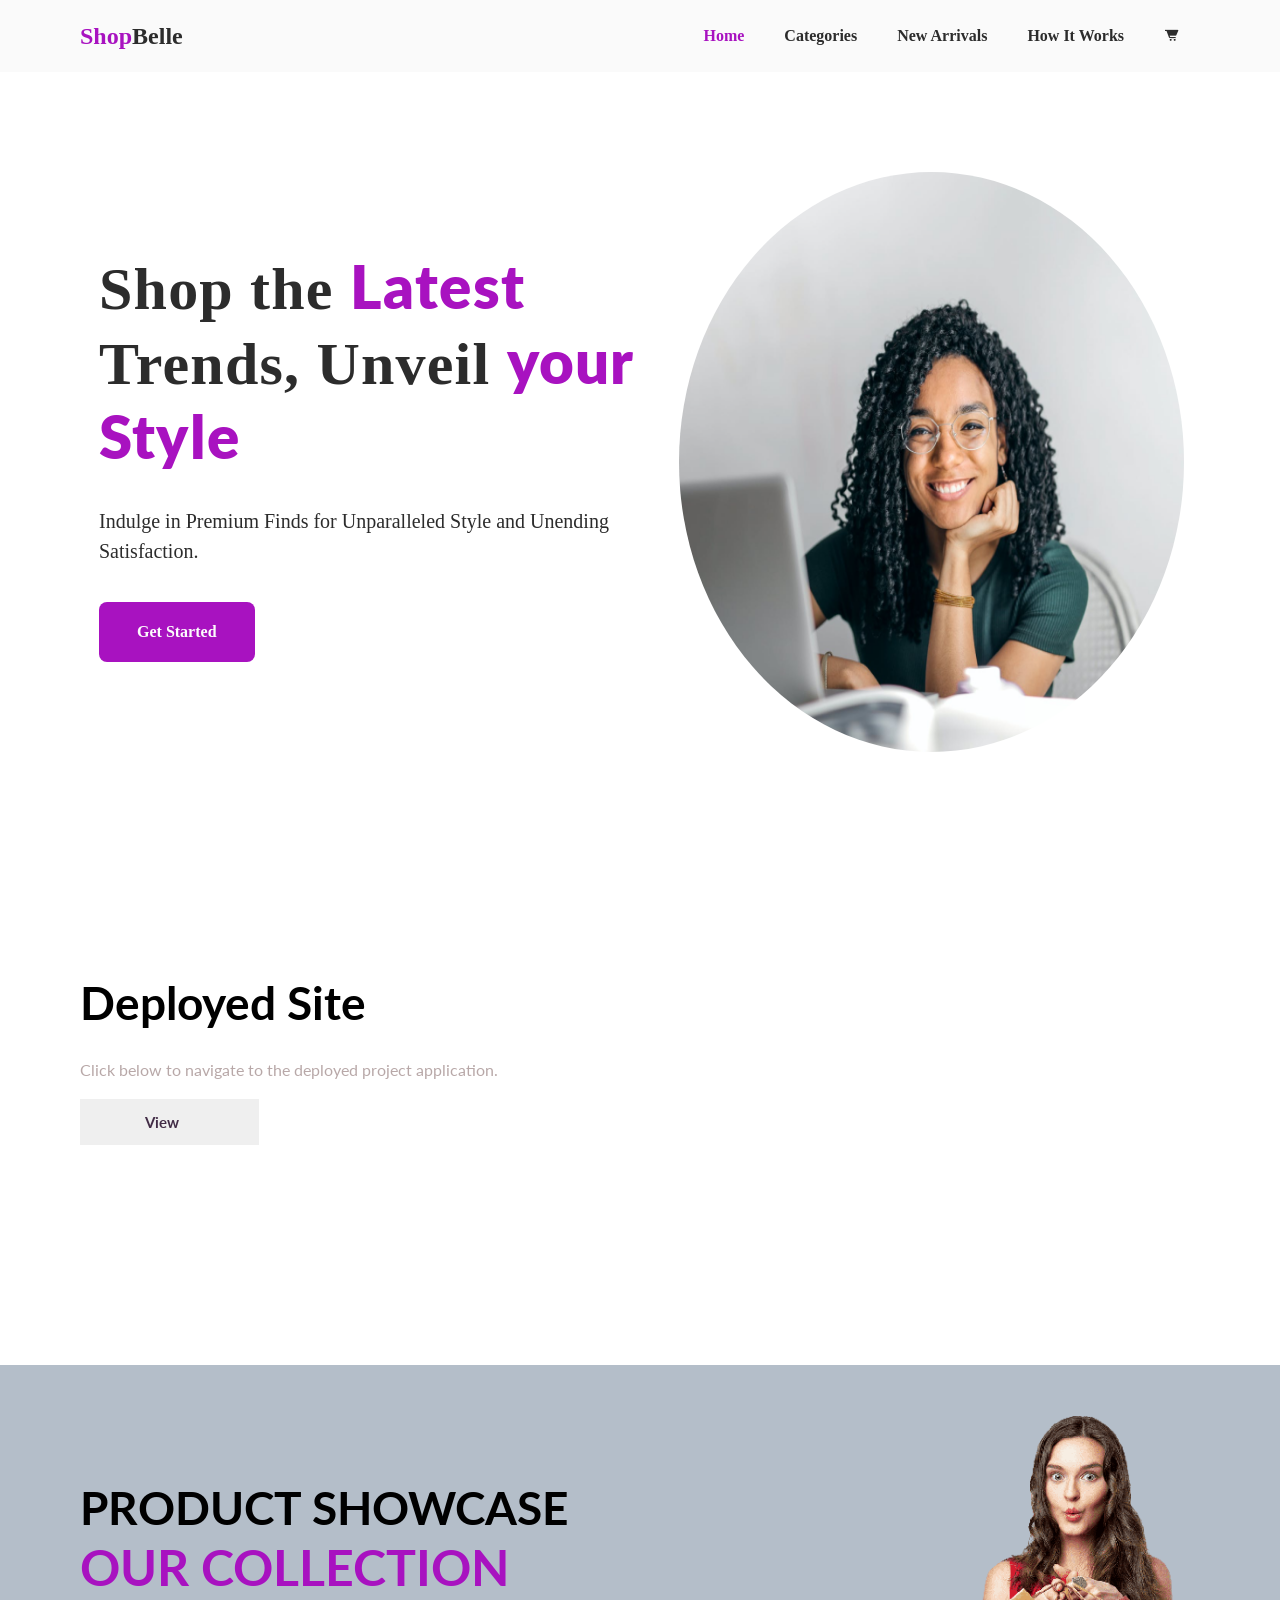
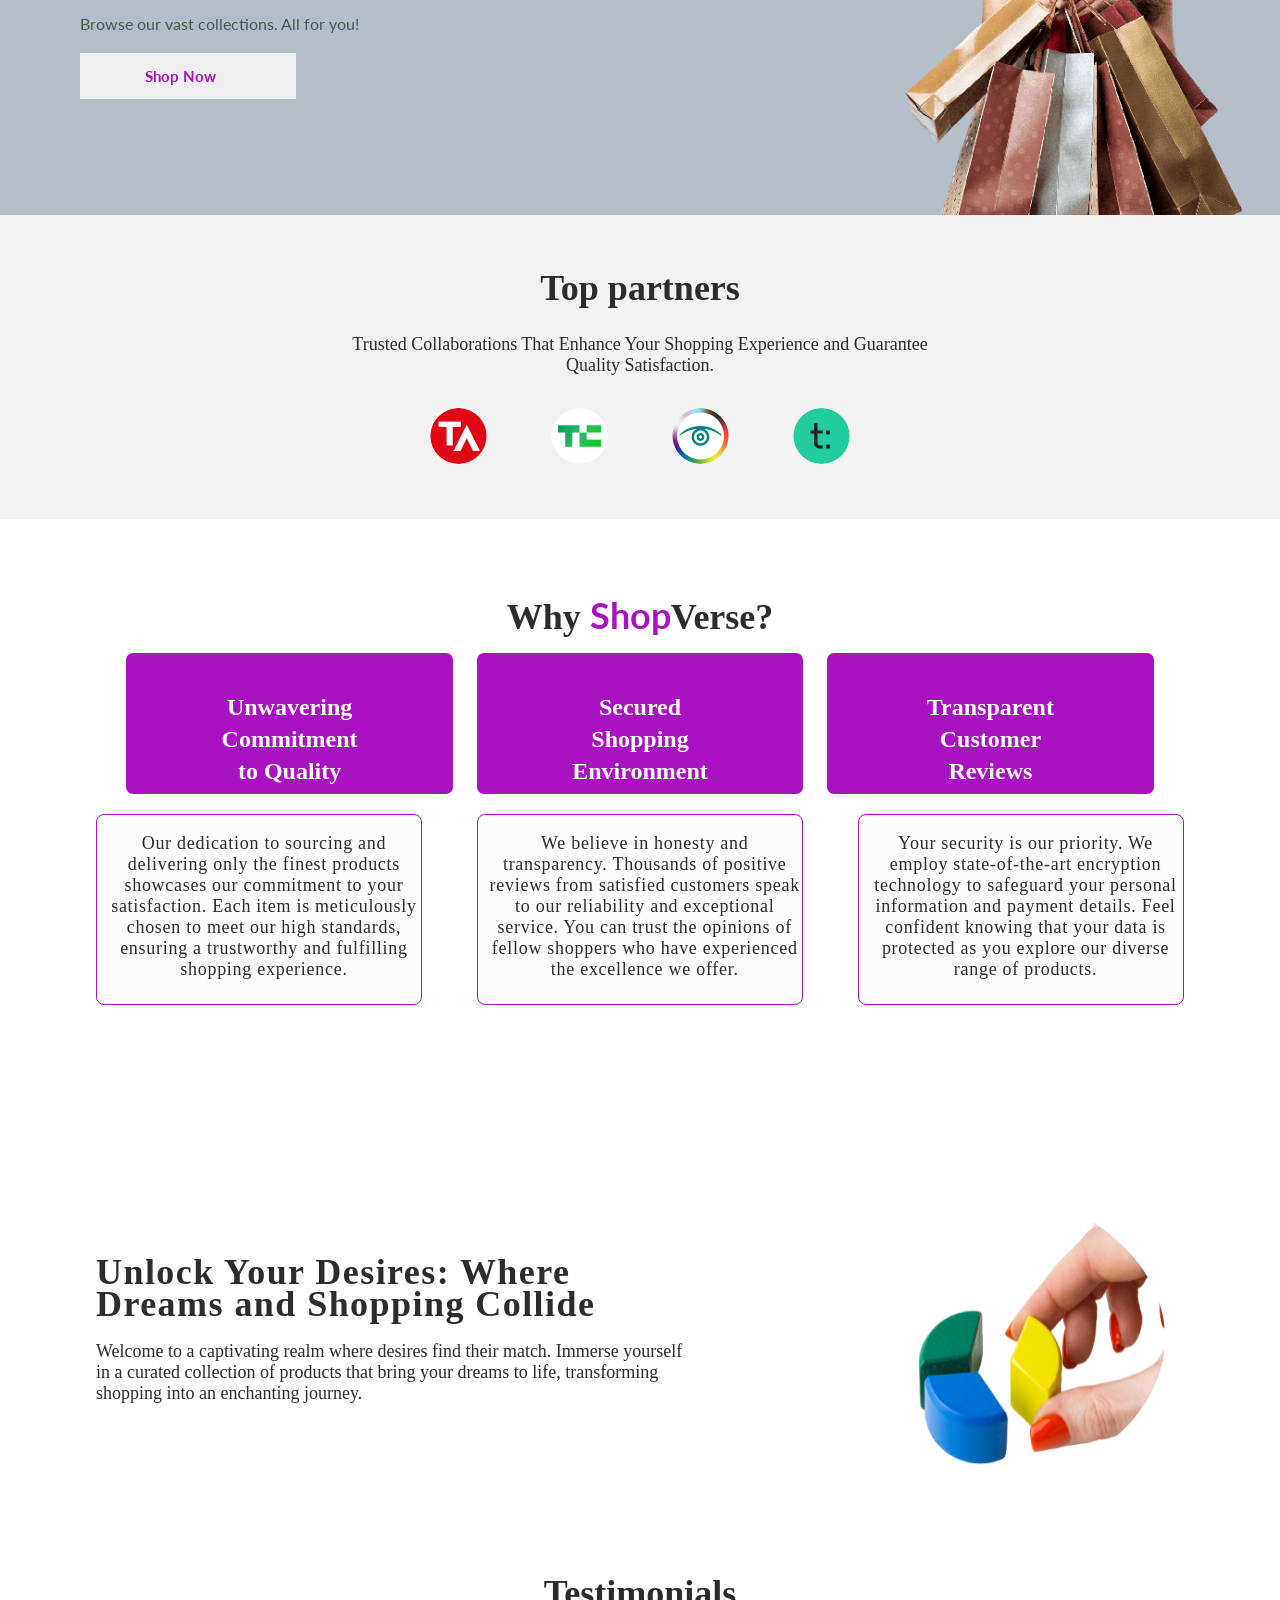
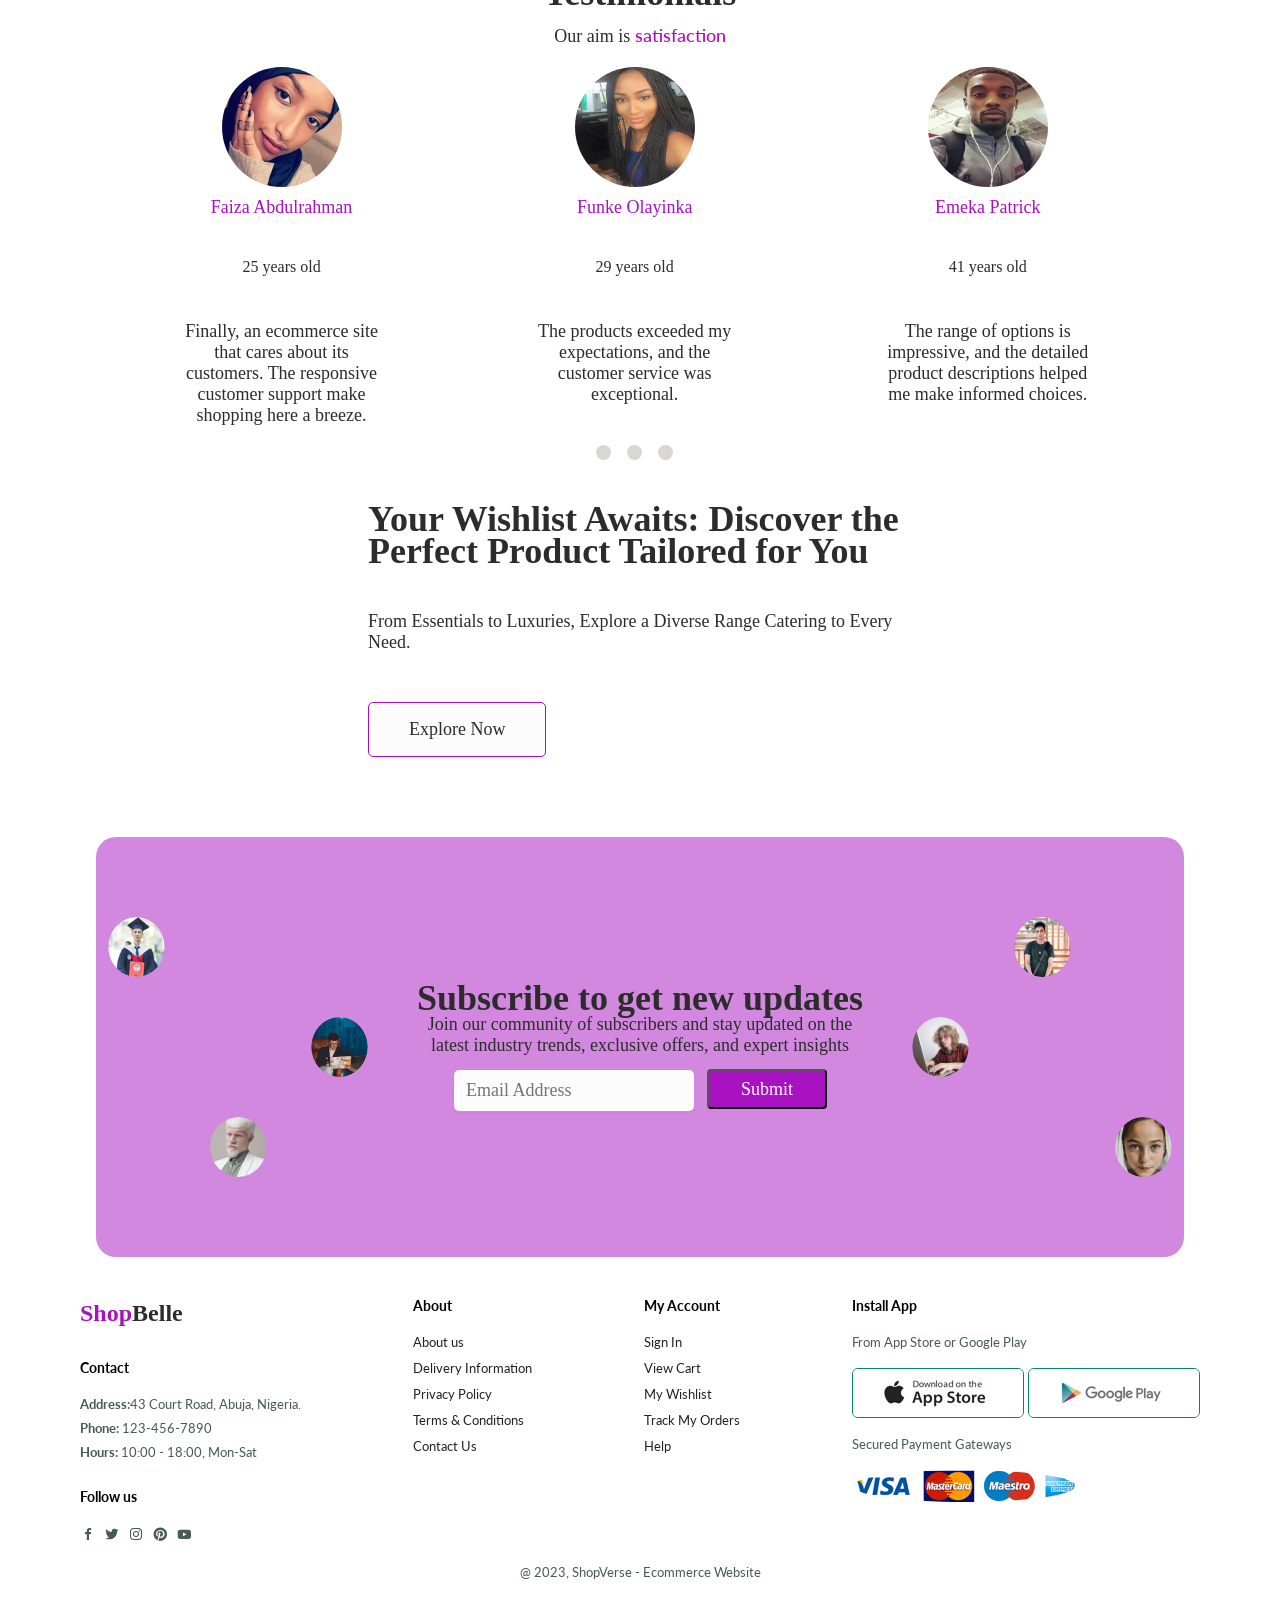
==== index.html @ 259d5926 "edited index page" ====
<!DOCTYPE html>
<html lang="en">
  <head>
    <meta charset="UTF-8" />
    <meta name="viewport" content="width=device-width, initial-scale=1.0" />
    <title>Landing Page</title>
    <link rel="stylesheet" href="index.css" />
    <link href='https://unpkg.com/boxicons@2.1.4/css/boxicons.min.css' rel='stylesheet'>
    <link rel="preconnect" href="https://fonts.googleapis.com">
    <link rel="preconnect" href="https://fonts.gstatic.com" crossorigin>
    <link
      href="https://fonts.googleapis.com/css2?family=Bentham&family=Lato:ital,wght@0,300;0,400;0,700;1,300;1,400&family=Poppins:ital,wght@0,100;0,200;0,300;0,400;0,500;0,600;0,700;1,100;1,200;1,300;1,400;1,500;1,600&display=swap"
      rel="stylesheet">
  </head>
  <body>
    <section id="header">
      <div 
      class="logo">Shop<span>Belle</span>
    </div>
      <div>
          <ul id="navbar">
              <li><a class="active" href="landing-page.html"> Home</a></li>
              <li><a href="categories.html"> Categories</a></li>
              <li><a href="newarrivals.html"> New Arrivals</a></li>
              <li><a href="howitworks.html"> How It Works</a></li>
              <li><a href="cart.html"><i class='bx bxs-cart-alt'></i></a></li>
          </ul>
      </div>
  </section>
  
      <!-- first section -->
      <section class="one">
        <div class="one-holder">
          <div class="sectone-intro">
            <h1 class="intro-hd">
              Shop the <span>Latest</span> Trends, Unveil
              <span>your Style</span>
            </h1>
            <p class="intro-para">
              Indulge in Premium Finds for Unparalleled Style and
              Unending Satisfaction.
            </p>

            <a href="sign-up.html" class="start"> Get Started </a>
          </div>
          <div class="sectone-img">
            <img src="image/image 30.png" alt="" />
          </div>
        </div>
      </section>

      <!-- another section-->

      <section id="deployment">
          <h2>Deployed Site</h2>
        <p> Click below to navigate to the deployed project application.</p>
        <a href=""> 
          <button>View</button>
        </a> 
        </style>
    </section>

      <section id="productshowcase">
        <h2>PRODUCT SHOWCASE</h2>    
        <h1>OUR COLLECTION</h1>
        <p> Browse our vast collections. All for you!</p>
        <a href="categories.html"> 
          <button>Shop Now</button>
        </a> 
    </section>

      <!-- second section -->
      <section class="two">
        <div class="two-holder">
          <h2 class="two-hd">Top partners</h2>
          <p class="two-para">
            Trusted Collaborations That Enhance Your Shopping Experience 
            and Guarantee Quality Satisfaction.
            
          </p>

          <div class="logo-holders">
            <div class="logo-hold">
              <img src="image/Tech Advisor - jpeg 0.png" alt="" />
            </div>

            <div class="logo-hold">
              <img src="image/TechCrunch - png 0.png" alt="" />
            </div>

            <div class="logo-hold">
              <img src="image/TechTarget - jpeg 0.png" alt="" />
            </div>

            <div class="logo-hold">
              <img src="image/Teachable - png 0.png" alt="" />
            </div>
          </div>
        </div>
      </section>

    
       
      <!-- third section -->
      <section class="three">
        <div class="three-holder">
          <h2 class="three-hd">Why <span>Shop</span>Verse?</h2>

          <div class="three-first-row">
            <div>
              <h3 class="assure">Unwavering Commitment to Quality</h3>
            </div>

            <div>
              <h3 class="assure">Secured Shopping Environment</h3>
            </div>

            <div>
              <h3 class="assure">Transparent Customer Reviews</h3>
            </div>
          </div>

          <div class="three-second-row">
            <div>
              <p class="assure-info">
                Our dedication to sourcing and delivering only the finest products 
                showcases our commitment to your satisfaction. Each item is 
                meticulously chosen to meet our high standards, ensuring a trustworthy 
                and fulfilling shopping experience.
                
                
                
              </p>
            </div>

            <div>
              <p class="assure-info">
                We believe in honesty and transparency. Thousands of positive reviews 
                from satisfied customers speak to our reliability and exceptional service. 
                You can trust the opinions of fellow shoppers who have experienced the excellence we offer.
              </p>
            </div>

            <div>
              <p class="assure-info">
                Your security is our priority. We employ state-of-the-art encryption technology to safeguard 
                your personal information and payment details. Feel confident knowing that your data is protected 
                as you explore our diverse range of products.
              </p>
            </div>
          </div>
        </div>
      </section>

    </br></br>

      <br>
      <!-- <section id="aboutproject">
        <h2>About This Project</h2></br>
        <h4>Description</h4></br>
        <p>
          As passionate web developers and students at Holberton School, our journey into the world of web development has been a thrilling 
          adventure filled with countless learning experiences. The inspiration for this project, which we proudly present as a Portfolio Project 
          for Holberton School, originates from a personal fascination with the power of e-commerce and its potential to transform the way businesses 
          connect with their customers. 
          Delving into the world of HTML, CSS, and JavaScript, we realized the immense potential of these technologies to create immersive online 
          experiences. 
          The inspiration for this project truly crystallized when we noticed a gap in the market for a specific niche that we were passionate about. 
          We saw an opportunity to combine our love for web development with our interest in this niche, and that's when the idea for this project was born. 
          </br></br>Throughout the project's development, we poured our hearts and souls into every line of code, every design element, and every user interaction. 
          We constantly drew inspiration from the world of web development and e-commerce, exploring the latest design trends, studying successful online businesses, 
          and learning about the nuances of user experience.
          </br>This project is a testament to our growth as web developers and the transformative journey we've undergone at Holberton School. 
          It's a representation of our passion for creating meaningful online experiences and determination to contribute to the ever-evolving world of e-commerce.
          We invite you to explore this Portfolio Project, which is not just a culmination of our technical skills but also a reflection of our personal journey in web development.
        </p>
       
    </br>
    <h4> Team Members Links</h4>
      <section id="teams" class='parent'>
        <div class='child'>
          <h5>Omidiji Oluwaseyi Simon</h5>
          </br></br> <strong>LinkedIn</strong>: <a href="https://linkedin.com/in/" target="_blank"> omidiji-oluwaseyi's LinkedIn </a>
          </br></br> <strong>Github</strong>: <a href="https://github.com/Distinctsy/" target="_blank"> Distinctsy's Github </a>
          </br></br> <strong>Twitter</strong>: <a href="https://twitter.com/" target="_blank"> Distinctsy's Twitter </a>
        </div>

        <div class='child'>
          <h5>Babatunde Saheed Oluwunmi Babatunde</h5>
          </br></br> <strong>LinkedIn</strong>: <a href="https://linkedin.com/in/saheed-babatunde" target="_blank"> Babatunde's LinkedIn </a>
          </br></br> <strong>Github</strong>: <a href="https://github.com/Olababs98" target="_blank"> Babatunde's Github </a>
          </br></br> <strong>Twitter</strong>: <a href="https://twitter.com/Saheed63774779" target="_blank"> Babatunde's Twitter </a>
        </div>

        <div class='child'>
          <h5>Maryam Garba</h5>
          </br> <strong>LinkedIn</strong>: <a href="https://linkedin.com/in/masha-a-m/" target="_blank"> Maryam's LinkedIn </a>
          </br></br> <strong>Github</strong>: <a href="https://github.com/masha-a-m/" target="_blank"> Maryam's Github</a> 
          </br></br> <strong>Twitter</strong>: <a href="https://twitter.com/bookoverboys/" target="_blank"> Maryam's Twitter</a>
        </div>

      </section>
        
        </br><h4>Github Repository</h4>
        <a href="https://github.com/Distinctsy/alx_project_1" target="_blank"> ShopVerse </a>


      </section> -->
    
  
      
      <!-- fourth section -->
      <section class="four">
        <div class="four-holder">
          <div class="sectfour-intro">
            <h2 class="sectfour-hd">
              Unlock Your Desires: Where Dreams and Shopping Collide
            </h2>
            <p class="sectfour-para">
              Welcome to a captivating realm where desires find their match. 
              Immerse yourself in a curated collection of products that bring your dreams to life, 
              transforming shopping into an enchanting journey.
            </p>
          </div>

          <div class="sectfour-img">
            <img src="image/Close up hand holding pie chart.png" alt="" />
          </div>
        </div>
      </section>

      <!-- fifth section -->
            <!-- sixth section -->
      <section class="six">
        <div class="six-holder">
          <h2 class="six-hd">Testimonials</h2>
          <p class="six-para">Our aim is <span>satisfaction</span></p>

          <div class="slide">
            <div class="slide-one">
              <img src="./image2/serially/20201011164920_467504003_2507264626631519049_480_463_80_webp.jpg" alt="" width="120" height="120"/>
              <h3 class="identity">Faiza Abdulrahman</h3>
              <p class="identity-age">25 years old</p>

              <p class="silde-para">
                Finally, an ecommerce site that cares about its customers. 
                The responsive customer support make shopping here a breeze.
              </p>
            </div>

            <div class="slide-one">
              <img src="./image2/serially/77b2f5e9cae0e7438c8230a9085d1b6b.jpg" alt="" width="120" height="120" />
              <style>
                img{
                  border-radius: 50%;
                }
              </style>
              <h3 class="identity">Funke Olayinka</h3>
              <p class="identity-age">29 years old</p>

              <p class="silde-para">
                The products exceeded my expectations, and the customer 
                service was exceptional. 
              </p>
            </div>

            <div class="slide-one">
              <img src="./image2/serially/10918136_igboman2_jpegacf91294770fcf8e8bcb86365ba8bd3f.jpg" alt="" width="120" height="120"/>
              <h3 class="identity">Emeka Patrick</h3>
              <p class="identity-age">41 years old</p>

              <p class="silde-para">
                The range of options is impressive, and the detailed product 
                descriptions helped me make informed choices.
              </p>
            </div>
          </div>
          <div class="coldots">
            <span class="dot" onclick="currentSlides(1)"></span>
            <span class="dot" onclick="currentSlides(2)"></span>
            <span class="dot" onclick="currentSlides(3)"></span>
          </div>
        </div>
      </section>

      <!-- seventh section -->
      <section class="seven">
        <div class="seven-holder">
          <div class="sectsev-intro">
            <h1 class="intro-hd">Your Wishlist Awaits: 
              Discover the Perfect Product Tailored for You</h1>
            <p class="seven-para">
              From Essentials to Luxuries, Explore a Diverse Range 
              Catering to Every Need.
            </p>
            
            <a href="categories.html" class="start-join"> Explore Now </a>
          </div>
          
          </div>
        </div>
        <!-- <div class="shade"></div> -->
      </section>

      <!-- eigth section -->
      <section class="eight">
        <div class="eight-holder">
          <div class="eight-one">
            <div class="dp-holder">
              <img src="image/Ellipse 168.png" alt="" />
            </div>
            <div class="dp-holder">
              <img src="image/Ellipse 167.png" alt="" />
            </div>
            <div class="dp-holder">
              <img src="image/Ellipse 166.png" alt="" />
            </div>
          </div>
          <div class="eight-two">
            <h2 class="eight-two-hd">Subscribe to get new updates</h2>
            <div class="eight-two-para">
              Join our community of subscribers and stay updated on the latest
              industry trends, exclusive offers, and expert insights
            </div>
            <form action="" method="post">
              <input
                type="email"
                name="email"
                id="email"
                placeholder="Email Address"
              />
              <input type="submit" value="Submit" class="start" />
            </form>
          </div>
          <div class="eight-three">
            <div class="dp-holder">
              <img src="image/Ellipse 166 (1).png" alt="" />
            </div>
            <div class="dp-holder">
              <img src="image/Ellipse 167 (1).png" alt="" />
            </div>
            <div class="dp-holder">
              <img src="image/Ellipse 168 (1).png" alt="" />
            </div>
          </div>
        </div>
      </section>

      <!-- finally footer -->

      <footer class="section-p1">
        <div class="col">
            <div class="logo">Shop<span>Belle</span></div>
            <h4>Contact</h4>
            <p><strong>Address:</strong>43 Court Road, Abuja, Nigeria.</p>
            <p><strong>Phone:</strong> 123-456-7890</p>
            <p><strong>Hours:</strong> 10:00 - 18:00, Mon-Sat</p>
            <div class="follow">
                <h4> Follow us</h4>
                <div class="icon">
                    <i class='bx bxl-facebook'></i>
                    <i class='bx bxl-twitter' ></i>
                    <i class='bx bxl-instagram'></i>
                    <i class='bx bxl-pinterest' ></i>
                    <i class='bx bxl-youtube' ></i>
                </div>
            </div>
        </div>
    
        <div class="col">
            <h4>About</h4>
            <a href="#">About us</a>
            <a href="#">Delivery Information</a>
            <a href="#">Privacy Policy</a>
            <a href="#">Terms & Conditions</a>
            <a href="#">Contact Us</a>
        </div>
    
        <div class="col">
            <h4>My Account</h4>
            <a href="#">Sign In</a>
            <a href="#">View Cart</a>
            <a href="#">My Wishlist</a>
            <a href="#">Track My Orders</a>
            <a href="#">Help</a>
        </div>
    
        <div class="col install">
            <h4> Install App</h4>
            <p>From App Store or Google Play</p>
            <div class="row">
                <img src="image2/app.jpg" alt="">
                <img src="image2/play.jpg" alt="" >
            </div>
            <p>Secured Payment Gateways</p>
            <img src="image2/pay.png" alt="" >
    
        </div>
    
        <div class="copyright">
            <p>@ 2023, ShopVerse - Ecommerce Website</p>
        </div>
    
       </footer>
    
    </div>
  </body>
</html>
---- index.css ----
:root{
    --blue: rgb(137, 207, 240);
    --purple: (#DDA0DD);
    --white: (#ffffff);
    --black: (#000000);
    --semi-black:(#222222);
}




* {
    margin: 0;
    padding: 0;
    box-sizing: border-box;
    font-family: 'Lato', sans-serif;
}

h1{
    font-size: 50px;
    line-height: 64px;
    color: var(--semi-black);
}

h2 {
    font-size: 46px;
    line-height: 54px;
    color:var(--semi-black);
}

h4 {
    font-size: 20px;
    color:var(--semi-black);
}

h6 {
    font-weight: 700;
    font-size: 12px;
}

p {
    font-size: 16px;
    color: #465b52;
    margin: 15px 0 20px 0;
}

.section-p1 {
    padding: 40px 80px;
}

.section-m1 {
    margin: 40px 0;
}

body {
    width: 100%;
}

#header {
    display: flex;
    align-items: center;
    justify-content: space-between;
    padding: 20px 80px;
    background-color: #FAFAFA;
    z-index: 999;
    position: sticky;
    top: 0;
    left: 0;
}

#navbar {
    display: flex;
    align-items: center;
    justify-content: center;
}

#navbar li {
    list-style: none;
    padding: 0 20px;
}

#navbar li a{
    text-decoration: none;
    font-size: 16px;
    font-weight: 600;
    color: #2c2c2c;
    transition: 0.3 ease;
}

#navbar li a:hover,
#navbar li a.active {
    color: #A812C0;
}

.logo {
    display: flex;
    flex-basis: 38%;
    color: #A812C0;
    font-family: Campton;
    font-size: 24px;
    font-style: normal;
    font-weight: 700;
    line-height: 32px;
}

.logo>span{
    color: #2C2C2C;
    font-family: Campton;
    font-size: 24px;
    font-style: normal;
    font-weight: 700;
    line-height: 32px;
} 

.landcontainer{
    display: inline-flex;
    flex-direction: column;
    justify-content: flex-end;
}

.firstpart{
    display: flex;
    flex-basis: 55%;
    flex-grow: 0;
    flex-shrink: 0;
}
.firstpart>.logo{
    display: flex;
    flex-basis: 38%;
    color: #A812C0;
    font-family: Campton;
    font-size: 24px;
    font-style: normal;
    font-weight: 700;
    line-height: 32px;
    justify-content: center;
    align-items: center;
}  
.firstpart>.logo>span{
    color: #2C2C2C;
    font-family: Campton;
    font-size: 24px;
    font-style: normal;
    font-weight: 700;
    line-height: 32px;
} 
.firstpart>a{
    display: flex;
    justify-content: center;
    align-items: center;
    text-decoration: none;
    flex-basis: 18%;
    color: #2C2C2C;
    font-family: Cambria;
    font-size: 14px;
    font-style: normal;
    font-weight: 400;
    line-height: normal;
}
.firstpart>.home{
    color: #A812C0;
    font-weight: 700;
}
.firstpart>.home:hover{
    align-self: center;
    border-bottom: 2px solid #A812C0;
}

#deployment {
    background-color:rgb(255, 255, 255);
    height: 50vh;
    width: 100%;
    background-position: top 0% right 0;
    padding: 0 80px;
    margin-top: 80px;
    background-size:400px;
    display: flex;
    flex-direction: column;
    align-items: flex-start;
    justify-content: center;
}

#deployment h2 {
    justify-items: center;
    padding-bottom: 15px;
}

#deployment p {
    width:auto;
    align-items:  center;
    color: #b8a8a8;
}

#deployment button {
    color:#422c46;
    border: 0;
    padding: 14px 80px 14px 65px;
    background-repeat: no-repeat;
    cursor: pointer;
    font-weight: 700;
    font-size: 15px;
    
}
.aboutproject {
    justify-content: center;
    display: flex;
    flex-direction: column;
    align-items: flex-start;

}

#productshowcase {
    background-image: url("image2/png-transparent-credit-card-discounting-shopping-shopping-bag-miscellaneous-france-fashion-model-removebg-preview.png");
    background-repeat: no-repeat;
  
    background-color:rgb(180, 190, 201);
    height: 50vh;
    width: 100%;
    background-position: top 0% right 0;
    padding: 0 80px;
    margin-top: 80px;
    background-size:400px;
    display: flex;
    flex-direction: column;
    align-items: flex-start;
    justify-content: center;
}

#productshowcase h4 {
    padding-bottom: 15px;
}

#productshowcase h1 {
    color: #A812C0;
}

#productshowcase button {
    color:#A812C0;
    border: 0;
    padding: 14px 80px 14px 65px;
    background-repeat: no-repeat;
    cursor: pointer;
    font-weight: 700;
    font-size: 15px;
}

#aboutproject {
    height: 20vh;
    width: 100%;
    background-position: top 50% right 0;
    padding: 0 90px;
    background-size:400px;
    display: flex;
    flex-direction: column;
    align-items: flex-start;
    justify-content: center;
}

#aboutproject h4 {
    padding-bottom: 5px;
}

#aboutproject p {
    display: flex;
    padding: 0 10px;
    flex-direction: column;
    align-items: flex-start;
    text-align: justify;
}

#aboutproject h2 {
    padding-bottom: 15px;
    color: #A812C0;
}

.parent {
    border: none;
    margin: 1rem;
    padding: 2rem 2rem;
    text-align: center;
  }

  .child {
    display: inline-block;
    border: none;
    padding: 2rem 4rem;
    vertical-align: middle;
  }

.secondpart{
    display: flex;
    align-items: center;
    flex-basis: 45%;
    flex-grow: 0;
    flex-shrink: 0;
}
.secondpart>input{
    width: 308px;
    height: 40px;
    flex-shrink: 0;
    border-radius: 29px;
    border: 0.5px solid #A812C0;
    margin-right: 136px;
    color: rgba(44, 44, 44, 0.50);
    font-family: Cambria;
    font-size: 14px;
    font-style: normal;
    font-weight: 400;
    line-height: normal;
}
.notify{
    margin-right: 24px;
}
/* first section */
.one{
    display: flex;
    justify-content: center;
}
.one-holder{
    width: 85%;
    display: flex;
    padding: 100px 0px 0px 3px;
    align-items: center;
    gap: 20px;
    align-items: center;
}
.sectone-intro{
    flex-basis: 50%;
    display: flex;
    flex-direction: column;
    align-items: flex-start;
    gap: 32px;
    flex-shrink: 1;
    flex-grow: 0;
}
.sectone-intro>.intro-hd{
    color: #2C2C2C;
    font-family: Campton;
    font-size: 60px;
    font-style: normal;
    font-weight: 800;
    line-height: 72px;
    letter-spacing: 1.2px;
    margin: -16px 0px;
}
.sectone-intro>.intro-hd>span{
    color: var(--new-pry, #A812C0);
}
.sectone-intro>p{
    width: 560px;
    color: #2C2C2C;
    font-family: Open Sans;
    font-size: 20px;
    font-style: normal;
    font-weight: 300;
    line-height: 30px;
    
}
.sectone-intro>a{
    padding: 18px 38px;
    border-radius: 8px;
    background: var(--new-pry, #A812C0);
    text-decoration: none;
    color: #FCFCFC;
    font-family: Cambria;
    font-size: 16px;
    font-style: normal;
    font-weight: 700;
    line-height: 24px;
    margin-top: -16px;
}
.sectone-img{
    flex-basis: 50%;
}
.sectone-img>img{
    width: 100%;
    height: 580px;
    flex-shrink: 0;
}

/* second section */
.two{
    display: flex;
    justify-content: center;
    flex-direction: column;
    background: #F2F2F2;
    padding: 52px 0px;
    align-items: center;
    gap: 32px;
}
.two-holder{
    display: flex;
    flex-direction: column;
    align-items: center;
    width: 85%;
}
.two-holder>.two-hd{
    color: #2C2C2C;
    text-align: center;
    font-family: Campton;
    font-size: 36px;
    font-style: normal;
    font-weight: 700;
    line-height: normal;
    margin-bottom: 10px;
    margin-top: 0px;
}
.two-holder>.two-para{
    color: #2C2C2C;
    text-align: center;
    font-family: Campton;
    font-size: 18px;
    font-style: normal;
    font-weight: 300;
    line-height: normal;
    width: 55%;
    margin-bottom: 32px;
}
.logo-holders{
    display: flex;
    align-items: flex-start;
    gap: 64px;
}
/* third section */
.three{
    display: flex;
    justify-content: center;
}
.three-holder{
    width: 85%;
    display: flex;
    padding: 80px 0px;
    flex-direction: column;
    align-items: center;
    flex-shrink: 0;
}
.three-holder>.three-hd{
    color: #2C2C2C;
    font-family: Campton;
    font-size: 36px;
    font-style: normal;
    font-weight: 700;
    line-height: 32px;
    margin-bottom: 20px;
}
.three-holder>.three-hd>span{
    color: var(--new-pry, #A812C0);
}
.three-first-row{
    display: flex;
    width: 100%;
    justify-content: center;
    align-items: center;
    gap: 24px;
    flex-shrink: 0;
}
.three-first-row>div{
    display: flex;
    flex-basis: 30%;
    padding: 38px 32px;
    justify-content: center;
    align-items: center;
    gap: 10px;
    border-radius: 7px;
    background: var(--new-pry, #A812C0);
}
.assure{
    width: 153px;
    height: 65px;
    flex-shrink: 0;
    color: #FCFCFC;
    text-align: center;
    font-family: Campton;
    font-size: 24px;
    font-style: normal;
    font-weight: 700;
    line-height: 32px; 
}
.three-second-row{
    margin-top: 20px;
    display: flex;
    width: 100%;
    justify-content: space-between;
    gap: 24px;
    flex-shrink: 0;
}
.three-second-row>div{
    border: 1px solid green;
    display: flex;
    flex-basis: 30%;
    padding: 3px 0.25px 4px 9.75px;
    flex-shrink: 0;
    border-radius: 8px;
    border: 1px solid var(--new-pry, #A812C0);
    background: #FCFCFC;
}
.three-second-row>div>.assure-info{
    color: #2C2C2C;
    text-align: center;
    font-family: Campton;
    font-size: 18px;
    font-style: normal;
    font-weight: 400;
    line-height: normal;
    letter-spacing: 0.72px;
}

/* fourth section */
.four{
    display: flex;
    justify-content: center;
}
.four-holder{
    width: 85%;
    display: flex;
    padding: 40px 0px;
    align-items: center;
    gap: 35px;
}
.sectfour-intro{
    flex-basis: 55%;
    display: flex;
    flex-direction: column;
    align-items: flex-start;
    gap: 32px;
    flex-shrink: 1;
    flex-grow: 0;
}
.sectfour-intro>.sectfour-hd{
    color: #2C2C2C;
    font-family: Campton;
    font-size: 36px;
    font-style: normal;
    font-weight: 700;
    line-height: 32px;
    letter-spacing: 1.44px;
    margin-bottom: -26px;
}
.sectfour-intro>.sectfour-para{
    color: #2C2C2C;
    font-family: Campton;
    font-size: 18px;
    font-style: normal;
    font-weight: 300;
    line-height: normal;
}
.sectfour-img{
    margin: 0px;
    flex-basis: 40%;
}
.sectfour-img>img{
    width: 100%;
    flex-shrink: 0;
    height: 312px;
}
/* fifth section */
.five{
    display: flex;
    justify-content: center;
    background: #F8F8F8;
}
.five-holder{
    width: 85%;
    display: flex;
    padding: 80px 0px;
    flex-direction: column;
    align-items: center;
    gap: 55px;
}
.five-holder>.five-hd{
    align-self: stretch;
    color: #2C2C2C;
    text-align: center;
    font-family: Campton;
    font-size: 36px;
    font-style: normal;
    font-weight: 700;
    line-height: 32px;
    margin-bottom: 20px;
}
.five-holder>.five-hd>span{
    color: var(--new-pry, #A812C0);
}
.five-second-row{
    display: flex;
    justify-content: space-between;
}
.five-row-cell{
    display: flex;
    padding: 40px 20px;
    flex-direction: column;
    justify-content: center;
    align-items: center;
    gap: 12px;
    flex-basis: 28%;
    border-radius: 10px;
    border: 1px solid #A812C0;
    background: #FCFCFC;
    box-shadow: 0px 1px 2px 0px rgba(16, 24, 40, 0.06), 0px 1px 3px 0px rgba(16, 24, 40, 0.10);
}
.five-row-cell>img{
    margin-bottom: -14px;
}
.five-row-cell>.roll-cell-hd{
    color: var(--secondary-color, #2C2C2C);
    text-align: center;
    font-family: Campton;
    font-size: 24px;
    font-style: normal;
    font-weight: 700;
    line-height: 32px;
    margin-bottom: 0px;
    width: 153px;
}
.five-row-cell>.roll-cell-hd>.row-cell-para{
    color: #2C2C2C;
    text-align: center;
    font-family: Campton;
    font-size: 18px;
    font-style: normal;
    font-weight: 300;
    line-height: normal;
}
/* sixth section */
.six{
    display: flex;
    justify-content: center;
}
.six-holder{
    width: 85%;
    display: flex;
    padding: 40px 9px;
    flex-direction: column;
    justify-content: center;
    /* align-items: center; */
}
.six-holder>.six-hd{
    color: #2C2C2C;
    text-align: center;
    font-family: Campton;
    font-size: 36px;
    font-style: normal;
    font-weight: 700;
    line-height: 32px;
    margin-bottom: 0px;
}
.six-holder>.six-para{
    color: #2C2C2C;
    text-align: center;
    font-family: Campton;
    font-size: 18px;
    font-style: normal;
    font-weight: 500;
    line-height: normal;
}
.six-holder>.six-para>span{
    color: var(--new-pry, #A812C0);
}
.slide{
    flex-basis: 100%;
    height: 478px;
    display: flex;
}
.slide-one{
    flex-basis: 33%;
    display: flex;
    flex-direction: column;
    display: inline-flex;
    align-items: center;
    gap: 10px;
}
.slide-one>h3{
    color: var(--new-pry, #A812C0);
    text-align: center;
    font-family: Campton;
    font-size: 18px;
    font-style: normal;
    font-weight: 500;
    line-height: normal;
    margin-bottom: 15px;
}
.slide-one>.identity-age{
    color: #2C2C2C;
    text-align: center;
    font-family: Campton;
    font-size: 16px;
    font-style: normal;
    font-weight: 500;
    line-height: normal;
}
.slide-one>.silde-para{
    width: 209px;
    height: 84px;
    flex-shrink: 0;
    color: #2C2C2C;
    text-align: center;
    font-family: Campton;
    font-size: 18px;
    font-style: normal;
    font-weight: 300;
    line-height: normal;
}
.coldots{
    text-align: center;
}
.coldots>span{
    margin-top: 20px;
    display: inline-block;
    height: 15px;
    width: 15px;
    margin-right: 12px;
    border-radius: 50%;
    background-color: rgb(218, 214, 214);
}
/* seventh section */
.seven{
    display: flex;
    justify-content: center;
}
.seven-holder{
    width: 85%;
    display: flex;
    align-items: center;
    justify-content: center;
    gap: 64px;
}
.sectsev-intro{
    gap: 29px;
    flex-basis: 50%;
    display: flex;
    flex-direction: column;
    align-items: flex-start;
    flex-shrink: 0;
    flex-grow: 0;
}
.sectsev-intro>.intro-hd{
    color: #2C2C2C;
    font-family: Campton;
    font-size: 36px;
    font-style: normal;
    font-weight: 700;
    line-height: 32px;
}
.sectsev-intro>.seven-para{
    color: #2C2C2C;
    font-family: Campton;
    font-size: 18px;
    font-style: normal;
    font-weight: 300;
    line-height: normal;
}
.sectsev-intro>a{
    display: flex;
    padding: 16px 40px;
    justify-content: center;
    align-items: center;
    border-radius: 5px;
    border: 1px solid var(--new-pry, #A812C0);
    background: #FCFCFC;
    text-decoration: none;
    color: #2C2C2C;
    text-align: center;
    font-family: Campton;
    font-size: 18px;
    font-style: normal;
    font-weight: 500;
    line-height: normal;
}
.sectsev-img{
    position: relative;
    display: flex;
    flex-basis: 40%;
    justify-content: flex-end;
    flex-shrink: 0;
}

.start-join {
    margin-bottom: 80px;
}

/* .shade{
    position: absolute;
    display: inline-block;
    height: 480px;
    width: 380px;
    border: 1px solid yellow;
    background-color: yellow;
    border-radius: 50%;
    left: 850px;
    top: 3420px;
    z-index: -1;

} */
/* eight section */
.eight{
    display: flex;
    justify-content: center;
}
.eight-holder{
    width: 85%;
    height: 420px;
    display: flex;
    justify-content: space-between;
    border-radius: 20px;
    background: rgba(168, 18, 192, 0.50);
}

.eight-one{
    padding-left: 12px;
}
.eight-three{
    padding-right: 12px;
}
.eight-one,.eight-three{
    display: flex;
    flex-direction: column;
    justify-content: center;
    flex-basis: 25%;
    gap: 40px;
}
.dp-holder{
    display: flex;
}
.eight-one>.dp-holder:nth-child(2),.eight-three>.dp-holder:nth-child(3){
    justify-content: flex-end;
}
.eight-one>.dp-holder:nth-child(3),.eight-three>.dp-holder:first-child{
    justify-content: center;
}
.eight-two{
    display: flex;
    flex-direction: column;
    align-items: center;
    justify-content: center;
    flex-basis: 45%;
}
.eight-two-hd{
    color: #2C2C2C;
    text-align: center;
    font-family: Campton;
    font-size: 36px;
    font-style: normal;
    font-weight: 700;
    line-height: 32px;
}
.eight-two-para{
    color: #2C2C2C;
    text-align: center;
    font-family: Campton;
    font-size: 18px;
    font-style: normal;
    font-weight: 400;
    line-height: normal;
    width: 439.779px;
}
#email{
    display: flex;
    padding: 10px 12px;
    align-items: center;
    gap: 12px;
    align-self: stretch;
    border-radius: 6px;
    border: 1px solid rgba(168, 18, 192, 0.50);
    background: #FCFCFC;
    box-shadow: 0px 1px 2px 0px rgba(16, 24, 40, 0.05);
    color: rgba(42, 42, 42, 0.50);
    font-family: Campton;
    font-size: 18px;
    font-style: normal;
    font-weight: 300;
    line-height: normal;
}
.eight-two>form{
    display: flex;
    justify-content: center;
    width: 100%;
    margin-top: 13px;
    gap: 12px;
}
.eight-two>form>.start{
    display: inline-flex;
    height: 40px;
    width: 120px;
    justify-content: center;
    align-items: center;
    gap: 4px;
    flex-shrink: 0;
    border-radius: 4px;
    background: #A812C0;
    color: #FCFCFC;
    font-family: Campton;
    font-size: 18px;
    font-style: normal;
    font-weight: 500;
}
/* finally footer */

footer{
    display: flex;
    justify-content: center;
    padding-top: 100px;
}
.footer-holder{
    display: flex;
    width: 85%;
    justify-content: space-between;
}
.footer-one,.footer-two,.footer-three{
    flex-basis: 30%;
}
.footer-one{
    display: flex;
}
.footer-one-one,.footer-one-two{
    flex-basis: 50%;
    flex-grow: 0;
    flex-shrink: 0;
}
.footer-one-one>.footer-one-one-hd{
    color: #A812C0;
    font-family: Campton;
    font-size: 24px;
    font-style: normal;
    font-weight: 700;
    line-height: 32px;
}
.footer-one-one>.footer-one-one-hd>span{
    color: #2C2C2C;
}
.social>a{
    text-decoration: none;
}
.fa-brands{
    font-size: 20px;
    width: 30px;
    height: 24px;
    flex-shrink: 0;
}
.footer-one-one-para{
    color: #2C2C2C;
    font-family: DM Sans;
    font-size: 12px;
    font-style: normal;
    font-weight: 400;
    line-height: 20px; 
}
.footer-one-two-hd{
    text-align: center;
    color: #A812C0;
    font-family: Campton;
    font-size: 18px;
    font-style: normal;
    font-weight: 500;
    line-height: normal;
}
li>a,li,.newsletter-para{
    text-decoration: none;
    color: #2C2C2C;
    font-family: Campton;
    font-size: 16px;
    font-style: normal;
    font-weight: 300;
    line-height: normal;
}

ul{
    list-style: none;
}


.newsletter>input{
    display: flex;
    width: 182px;
    height: 20px;
    flex-direction: column;
    justify-content: center;
}

footer {
    display: flex;
    flex-wrap: wrap;
    justify-content: space-between;
}

footer .col {
    display: flex;
    flex-direction: column;
    align-items: flex-start;
    margin-bottom: 20px;
}

footer .logo {
    margin-bottom: 30px;
}

footer h4 {
    font-size: 14px;
    padding-bottom: 20px;
}

footer p {
    font-size: 13px;
    margin: 0 0 8px 0;
}

footer a {
    font-size: 13px;
    text-decoration: none;
    color: #222;
    margin-bottom: 10px;
}

footer .follow {
    margin-top: 20px;
}

footer .follow i {
    color: #465b52;
    padding-right: 4px;
    cursor: pointer;
}

footer .install .row img {
    border: 1px solid #088178;
    border-radius: 6px;
}

footer .install img {
    margin: 10px 0 15px 0;
}


footer .follow i:hover,
footer  a:hover{
    color: #088178;
}

footer .copyright{
    width: 100%;
    text-align: center;
}
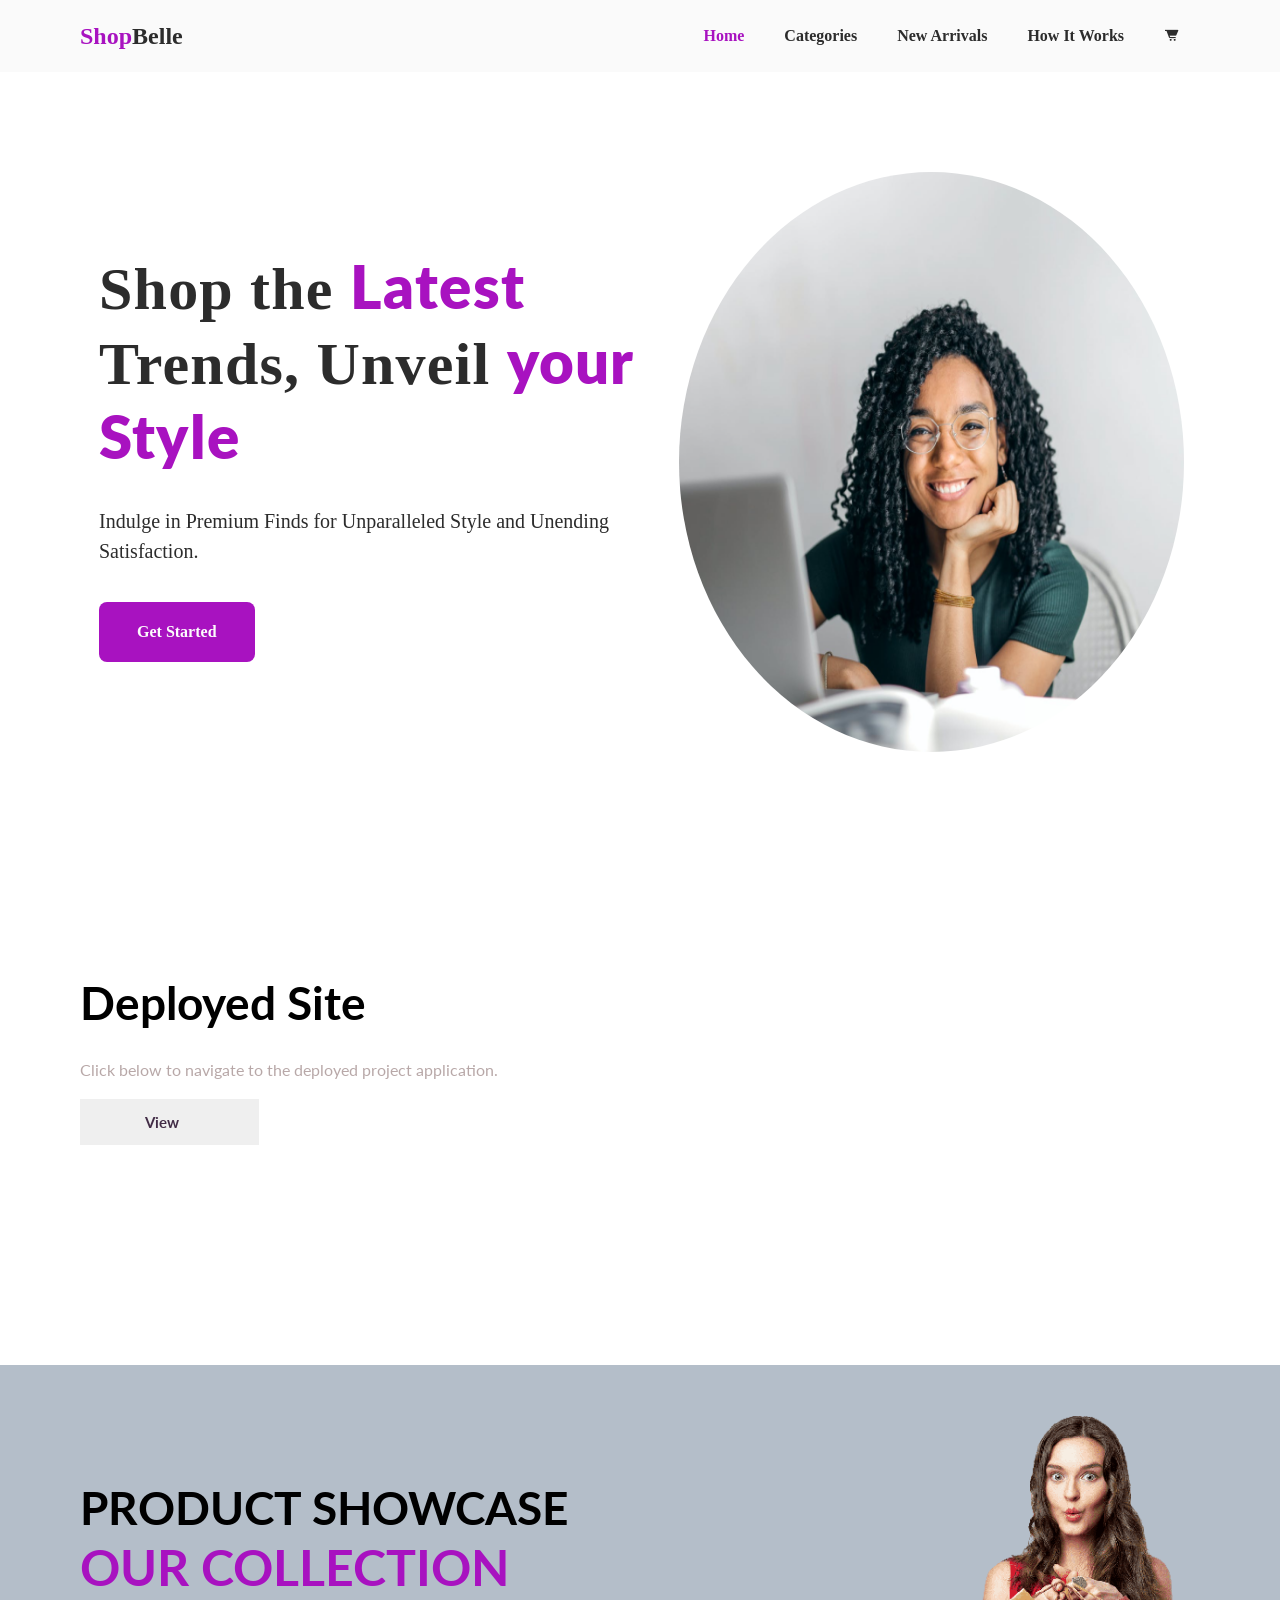
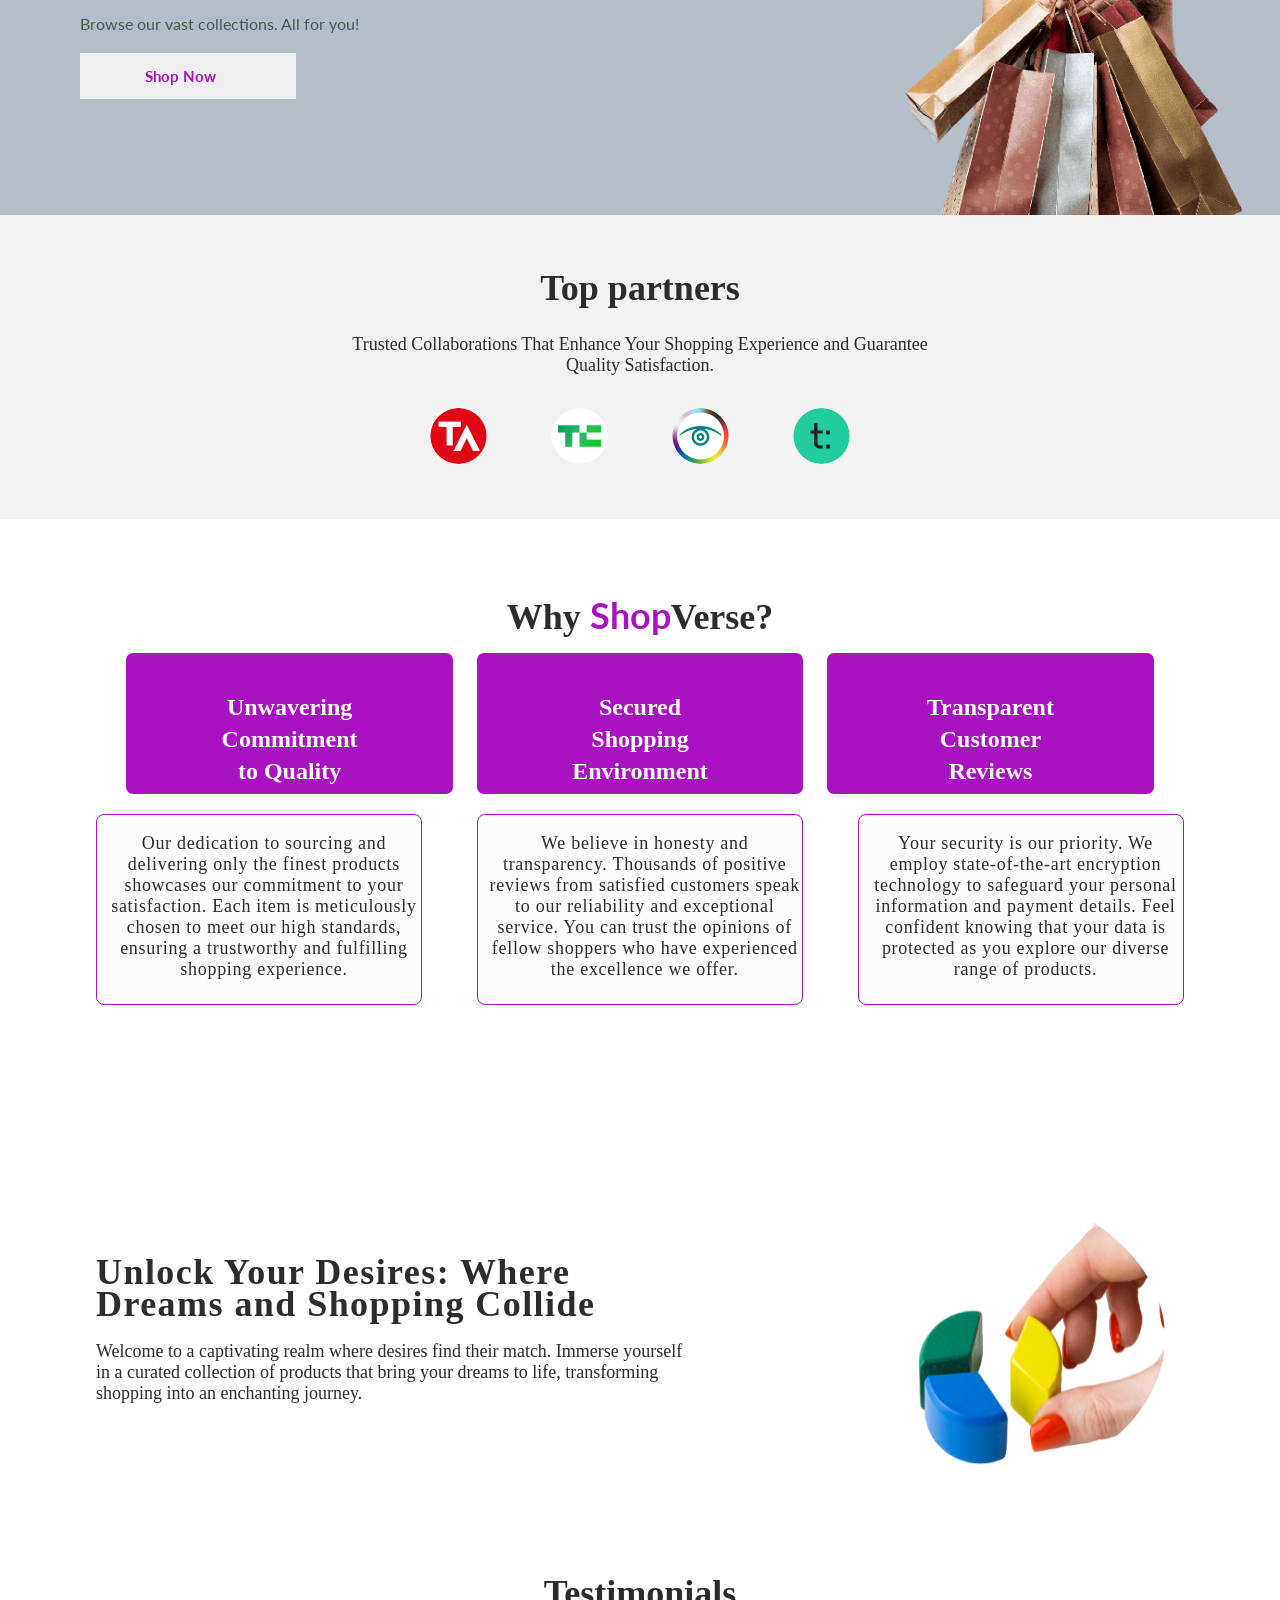
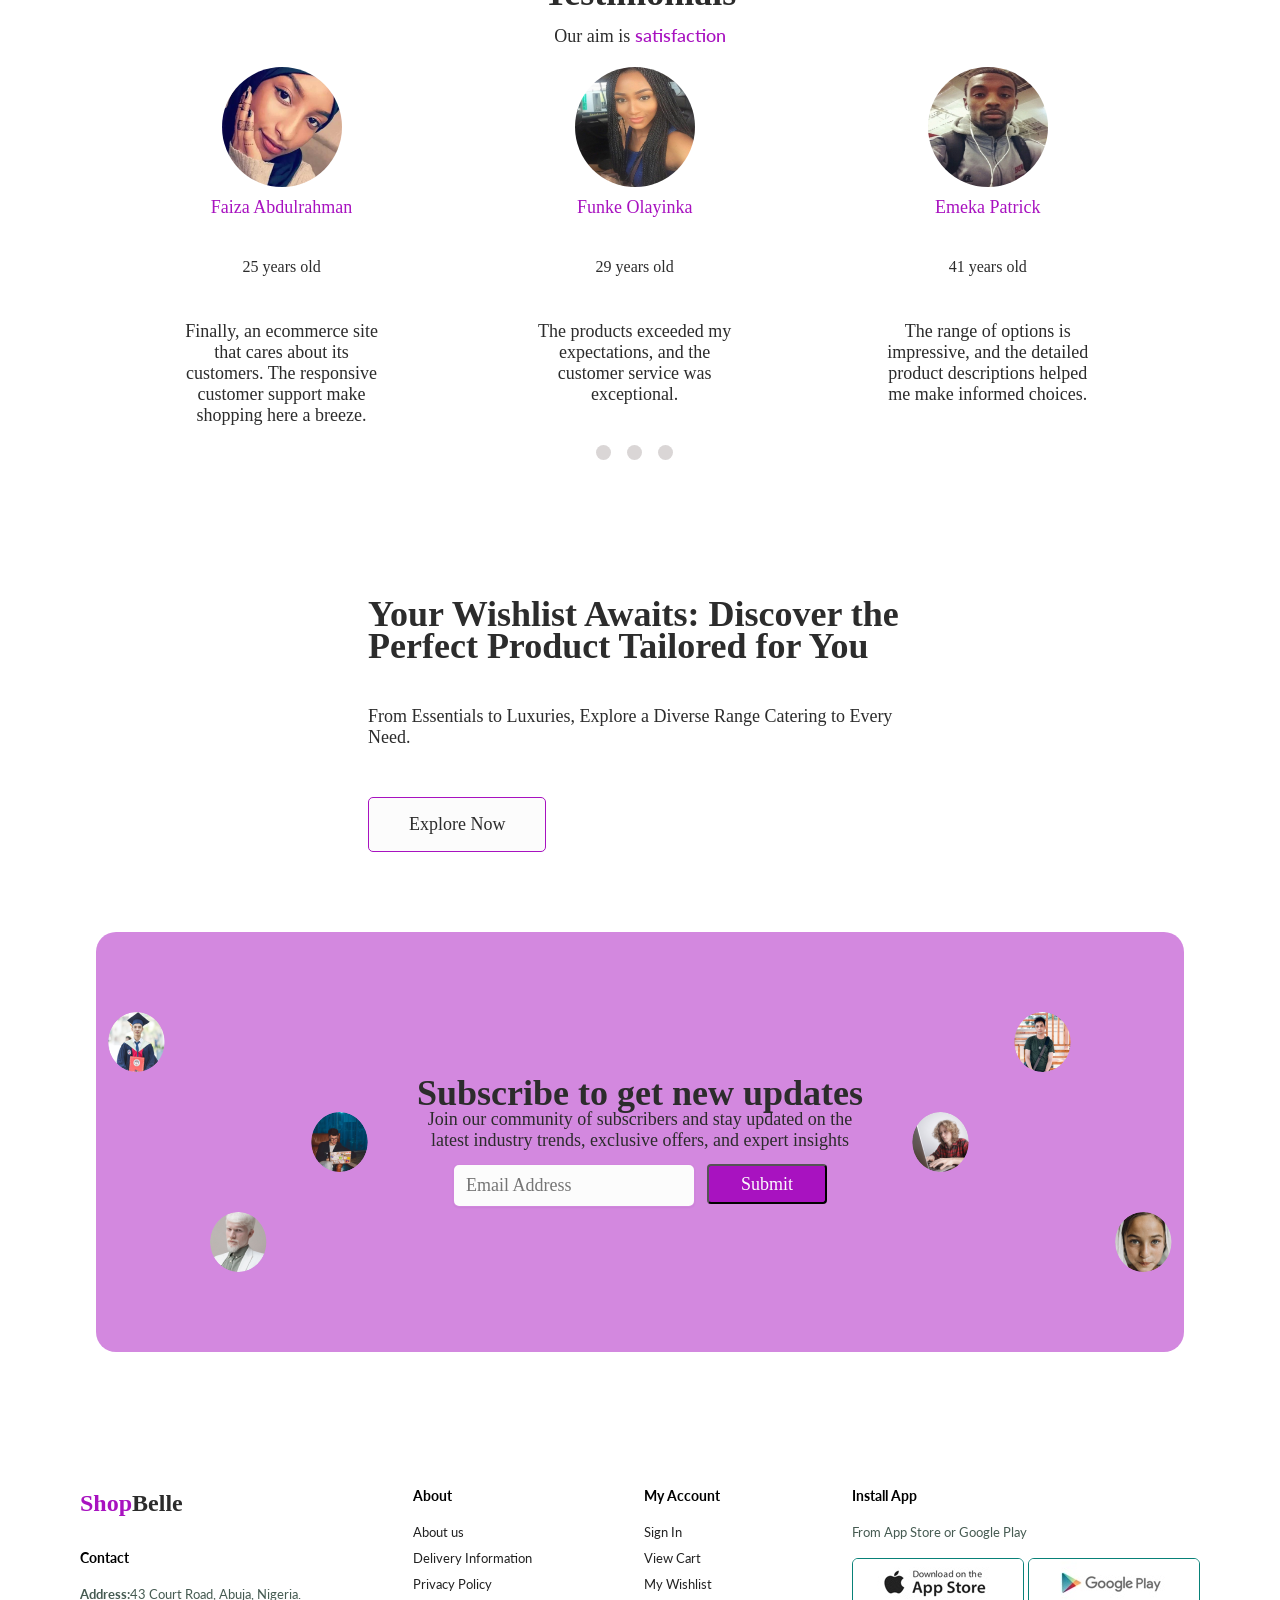
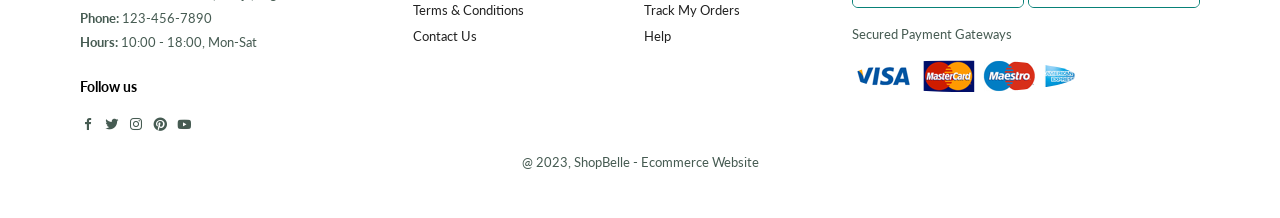
==== commit 47839899: "edited footer" ====
--- a/index.html
+++ b/index.html
@@ -283,6 +283,7 @@
         </div>
       </section>
 
+      <br><br><br><br><br>
       <!-- seventh section -->
       <section class="seven">
         <div class="seven-holder">
@@ -348,6 +349,7 @@
 
       <!-- finally footer -->
 
+      <br><br><br><br><br>
       <footer class="section-p1">
         <div class="col">
             <div class="logo">Shop<span>Belle</span></div>
@@ -398,7 +400,7 @@
         </div>
     
         <div class="copyright">
-            <p>@ 2023, ShopVerse - Ecommerce Website</p>
+            <p>@ 2023, ShopBelle - Ecommerce Website</p>
         </div>
     
        </footer>
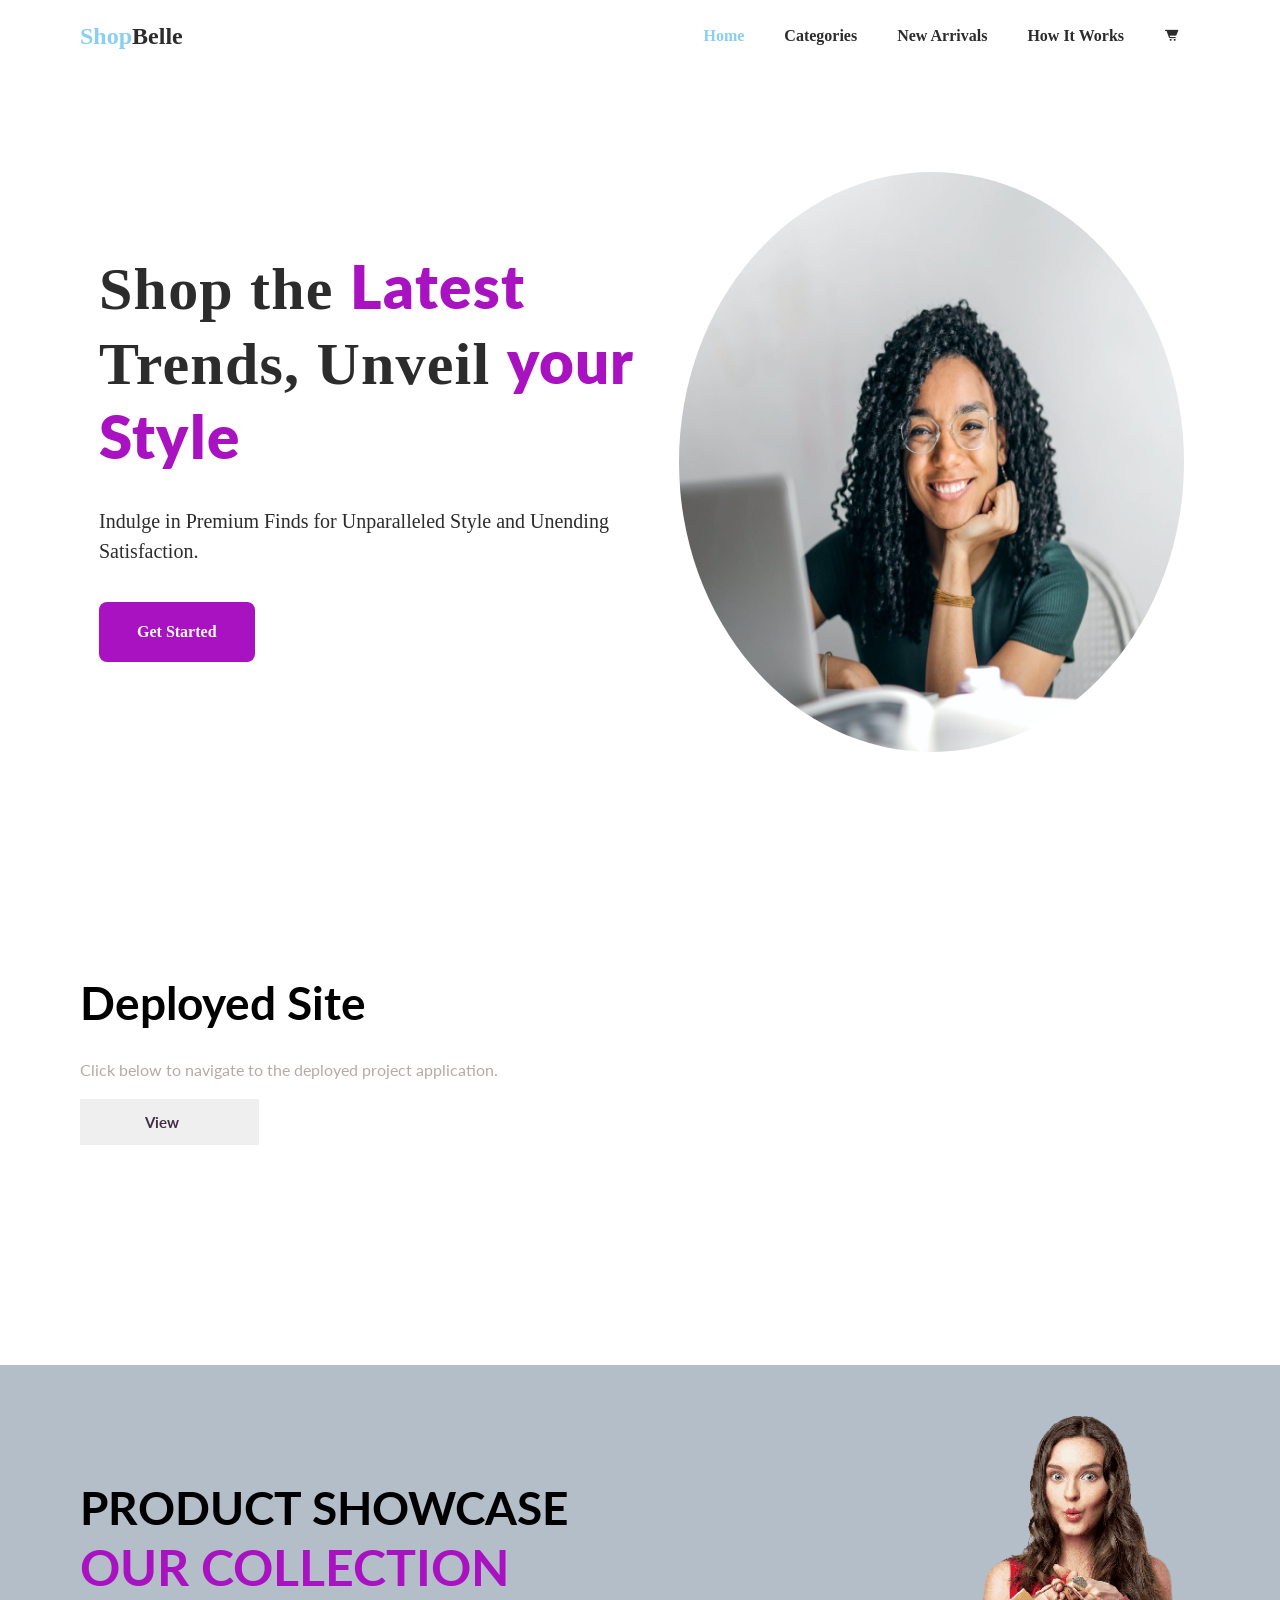
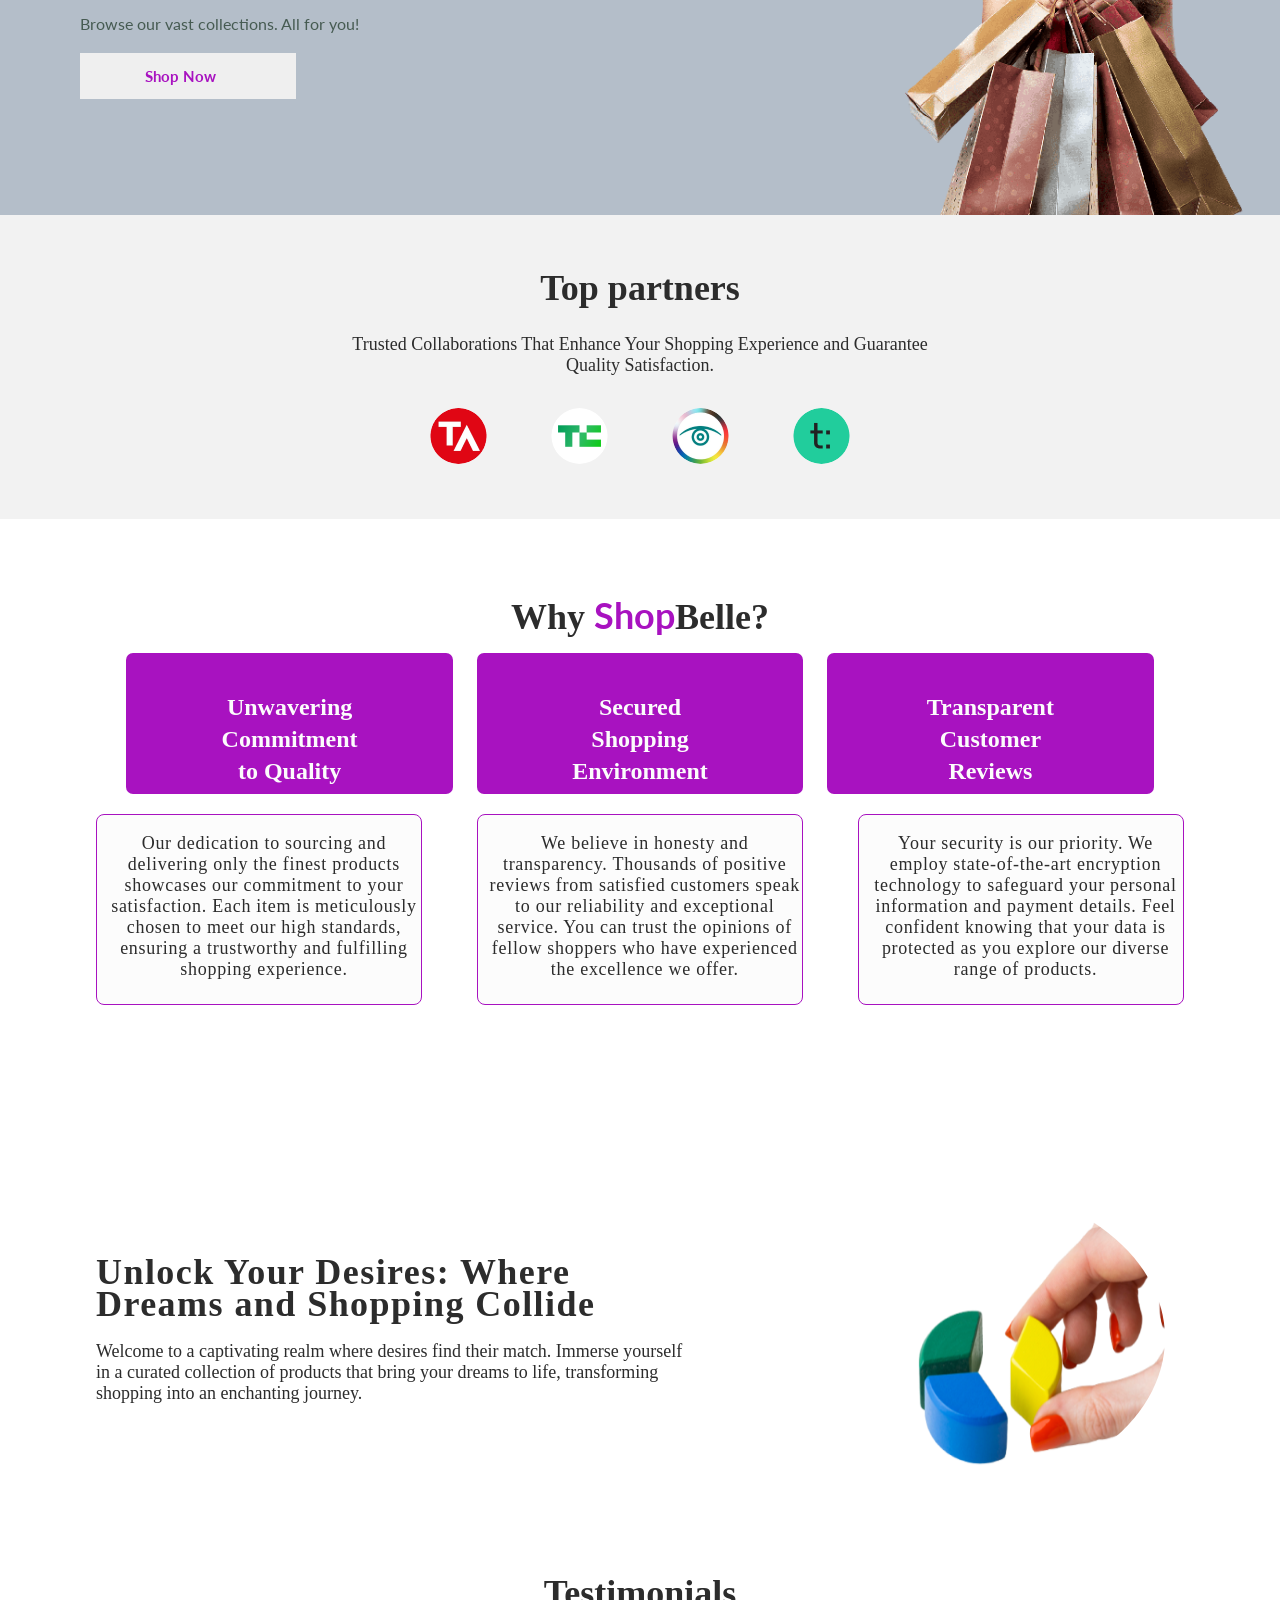
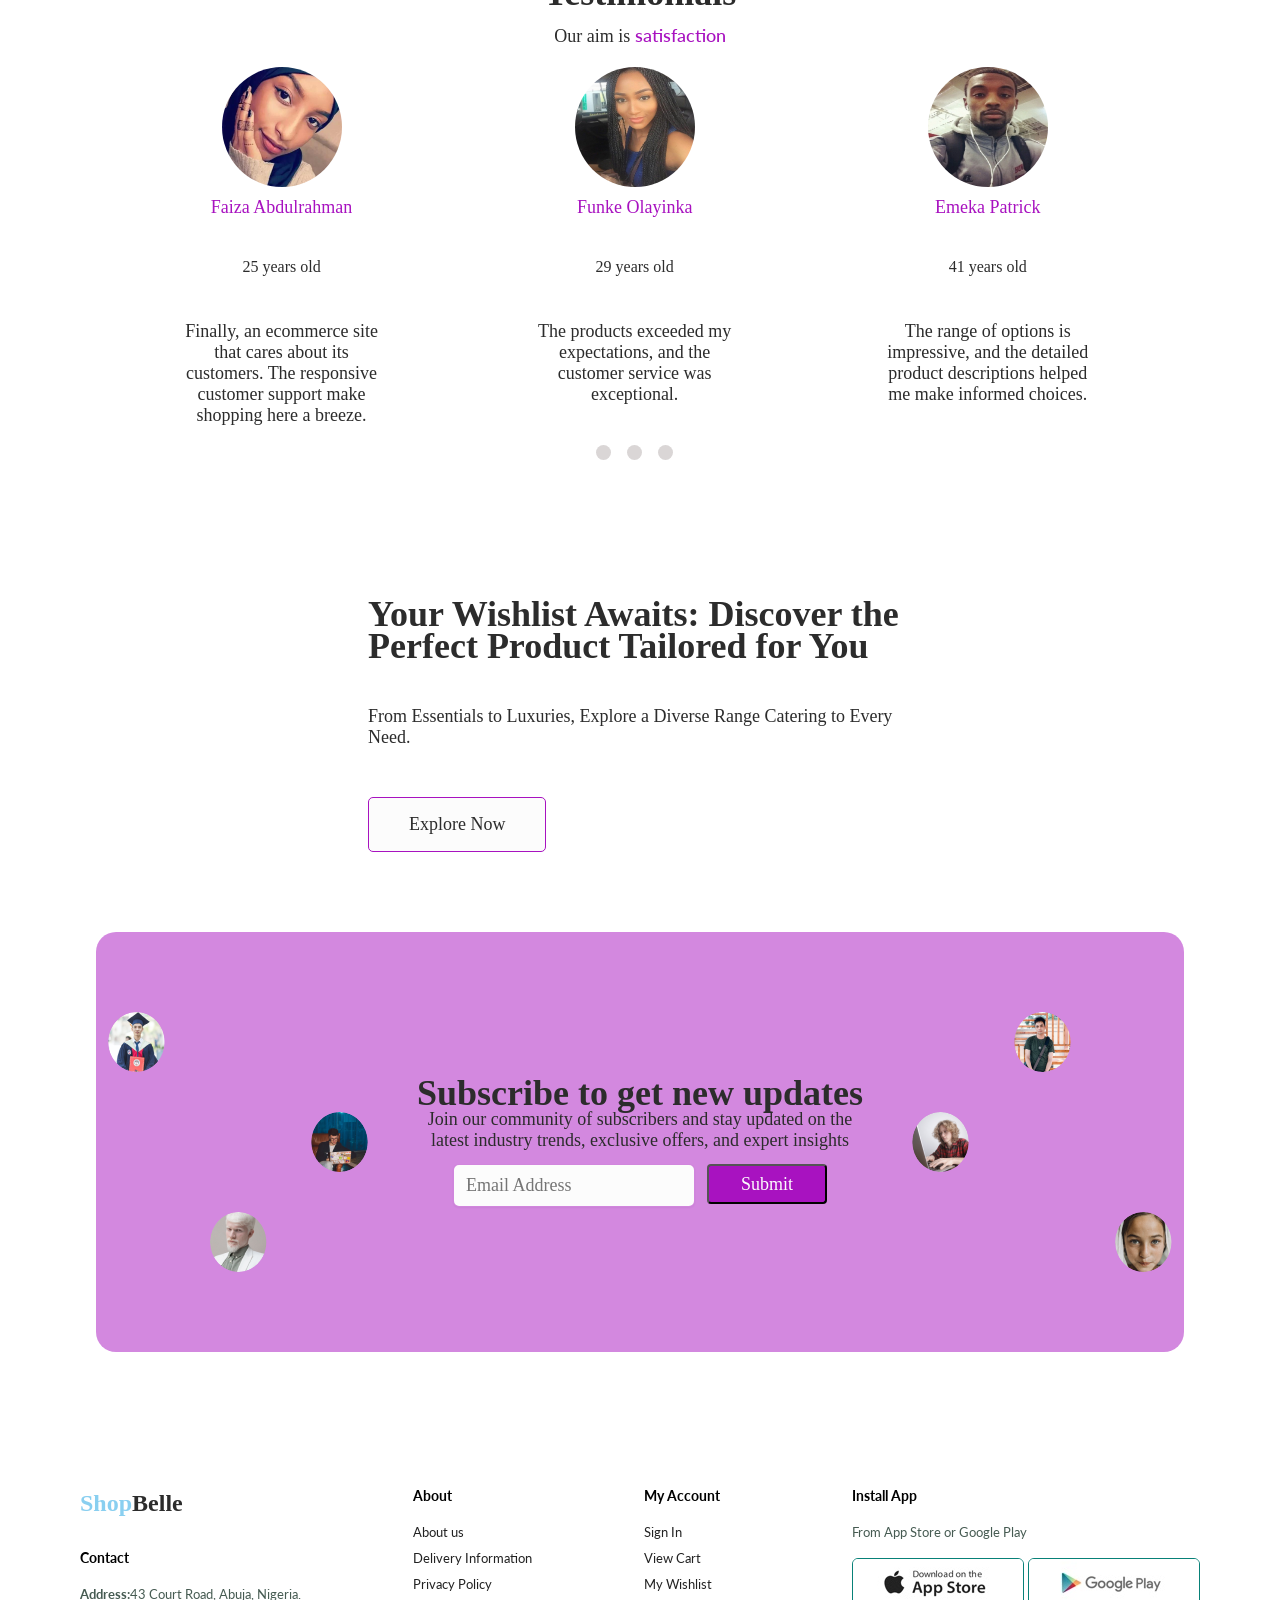
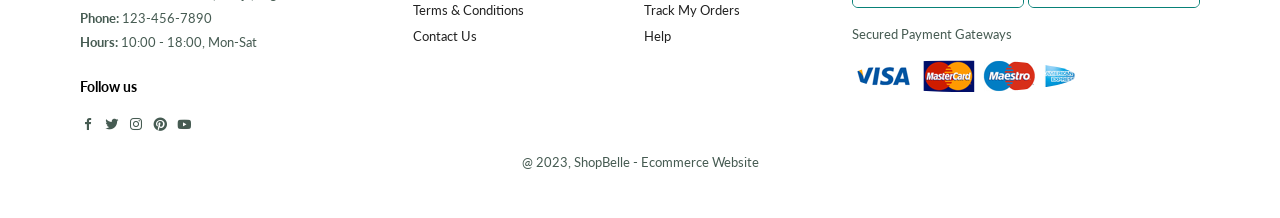
==== commit ece26e62: "more edits" ====
--- a/index.html
+++ b/index.html
@@ -104,7 +104,7 @@
       <!-- third section -->
       <section class="three">
         <div class="three-holder">
-          <h2 class="three-hd">Why <span>Shop</span>Verse?</h2>
+          <h2 class="three-hd">Why <span>Shop</span>Belle?</h2>
 
           <div class="three-first-row">
             <div>
--- a/index.css
+++ b/index.css
@@ -4,6 +4,7 @@
     --white: (#ffffff);
     --black: (#000000);
     --semi-black:(#222222);
+    --background: (#FAFAFA);
 }
 
 
@@ -61,7 +62,7 @@
     align-items: center;
     justify-content: space-between;
     padding: 20px 80px;
-    background-color: #FAFAFA;
+    background-color: var(--background);
     z-index: 999;
     position: sticky;
     top: 0;
@@ -89,13 +90,13 @@
 
 #navbar li a:hover,
 #navbar li a.active {
-    color: #A812C0;
+    color: var(--blue);
 }
 
 .logo {
     display: flex;
     flex-basis: 38%;
-    color: #A812C0;
+    color:var(--blue);
     font-family: Campton;
     font-size: 24px;
     font-style: normal;
@@ -127,7 +128,7 @@
 .firstpart>.logo{
     display: flex;
     flex-basis: 38%;
-    color: #A812C0;
+    color: var(--blue);
     font-family: Campton;
     font-size: 24px;
     font-style: normal;
@@ -137,7 +138,7 @@
     align-items: center;
 }  
 .firstpart>.logo>span{
-    color: #2C2C2C;
+    color: var(--semi-black);
     font-family: Campton;
     font-size: 24px;
     font-style: normal;
@@ -150,7 +151,7 @@
     align-items: center;
     text-decoration: none;
     flex-basis: 18%;
-    color: #2C2C2C;
+    color: var(--semi-black)
     font-family: Cambria;
     font-size: 14px;
     font-style: normal;
@@ -158,12 +159,12 @@
     line-height: normal;
 }
 .firstpart>.home{
-    color: #A812C0;
+    color:var(--blue);
     font-weight: 700;
 }
 .firstpart>.home:hover{
     align-self: center;
-    border-bottom: 2px solid #A812C0;
+    border-bottom: 2px solid var(--blue);
 }
 
 #deployment {
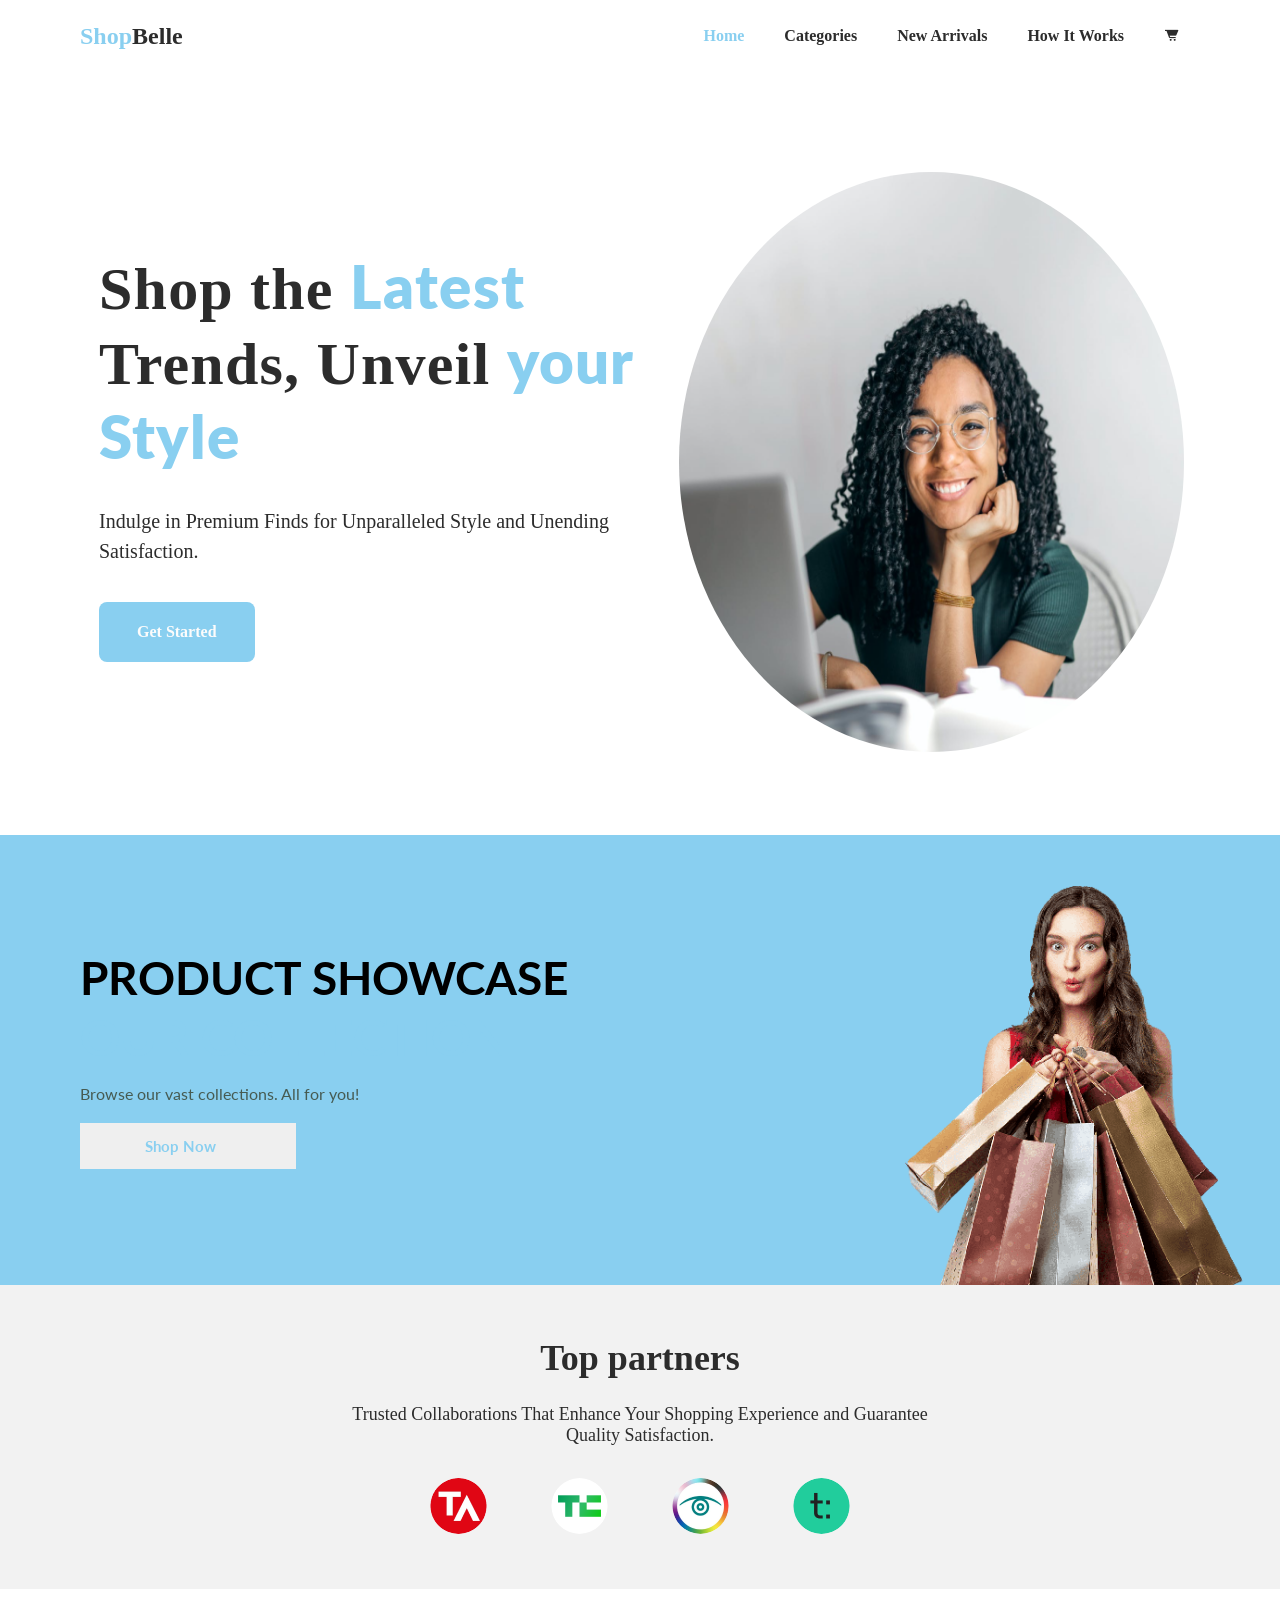
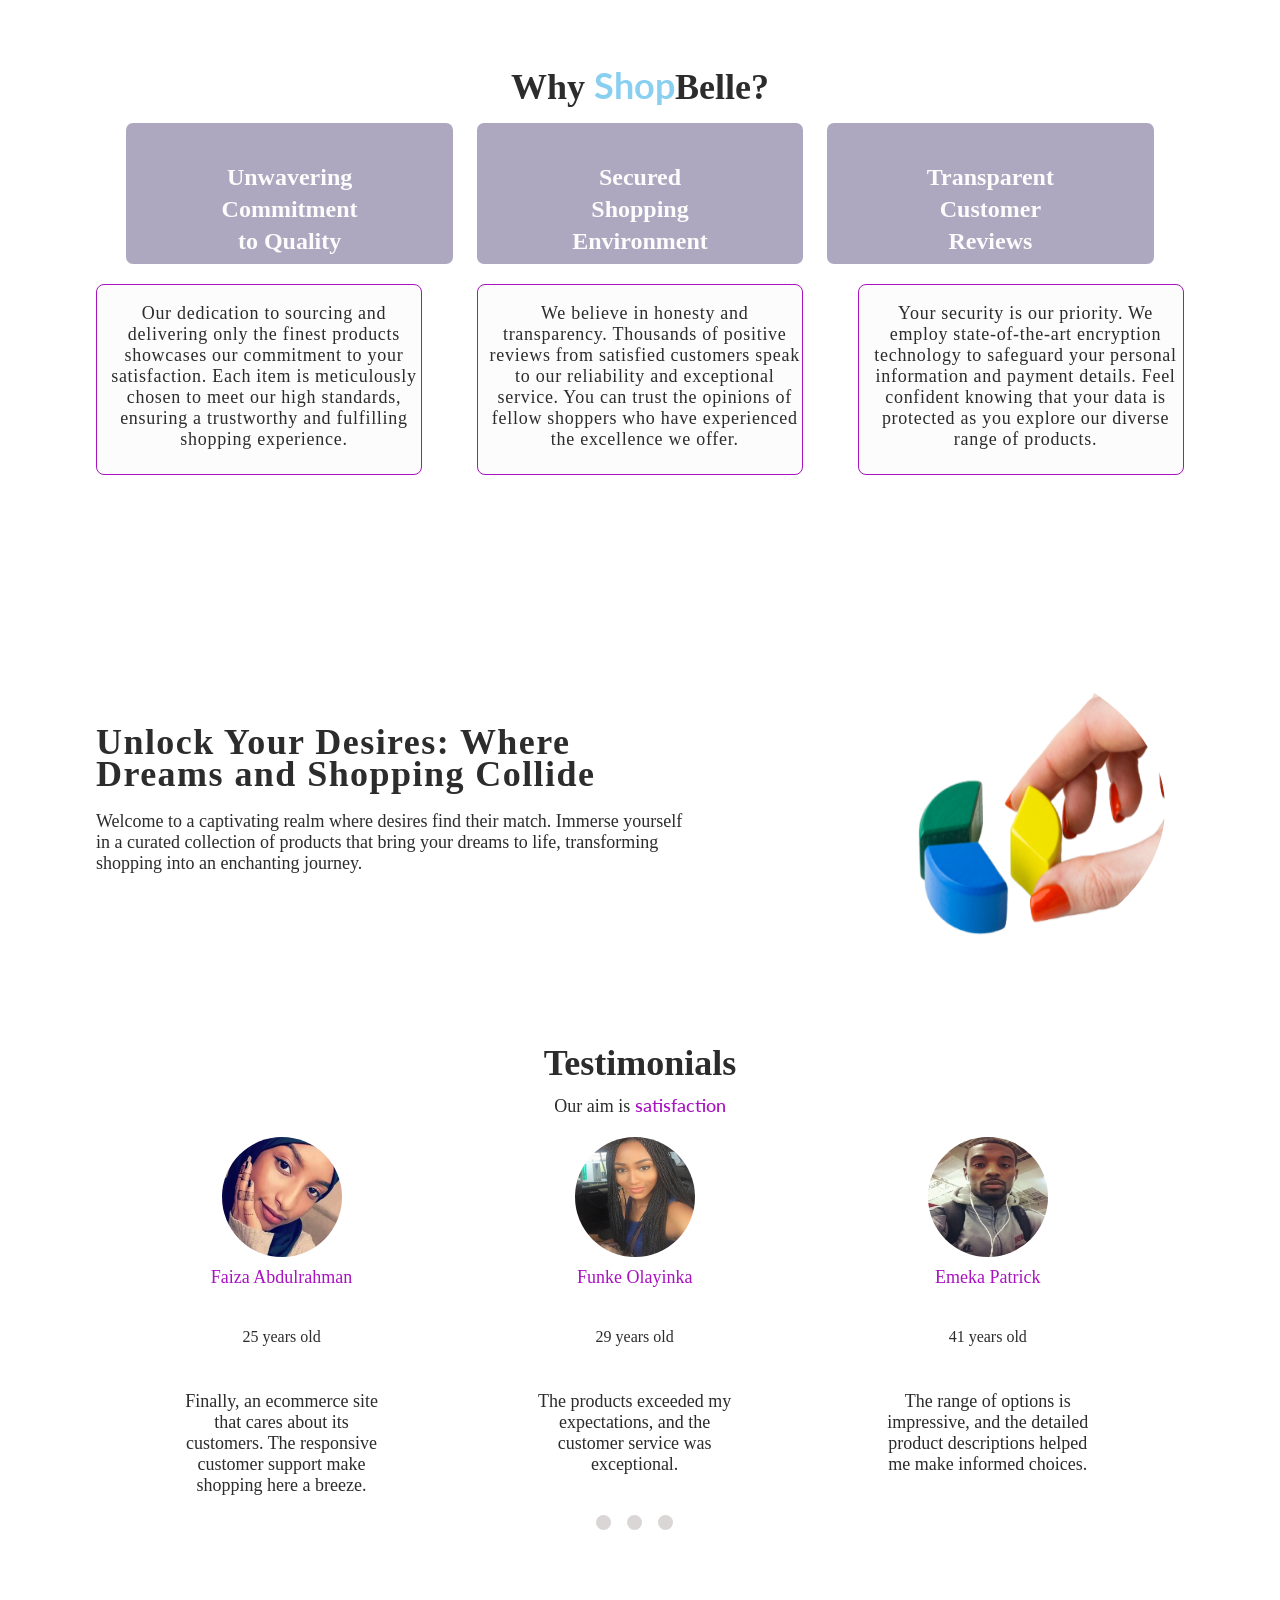
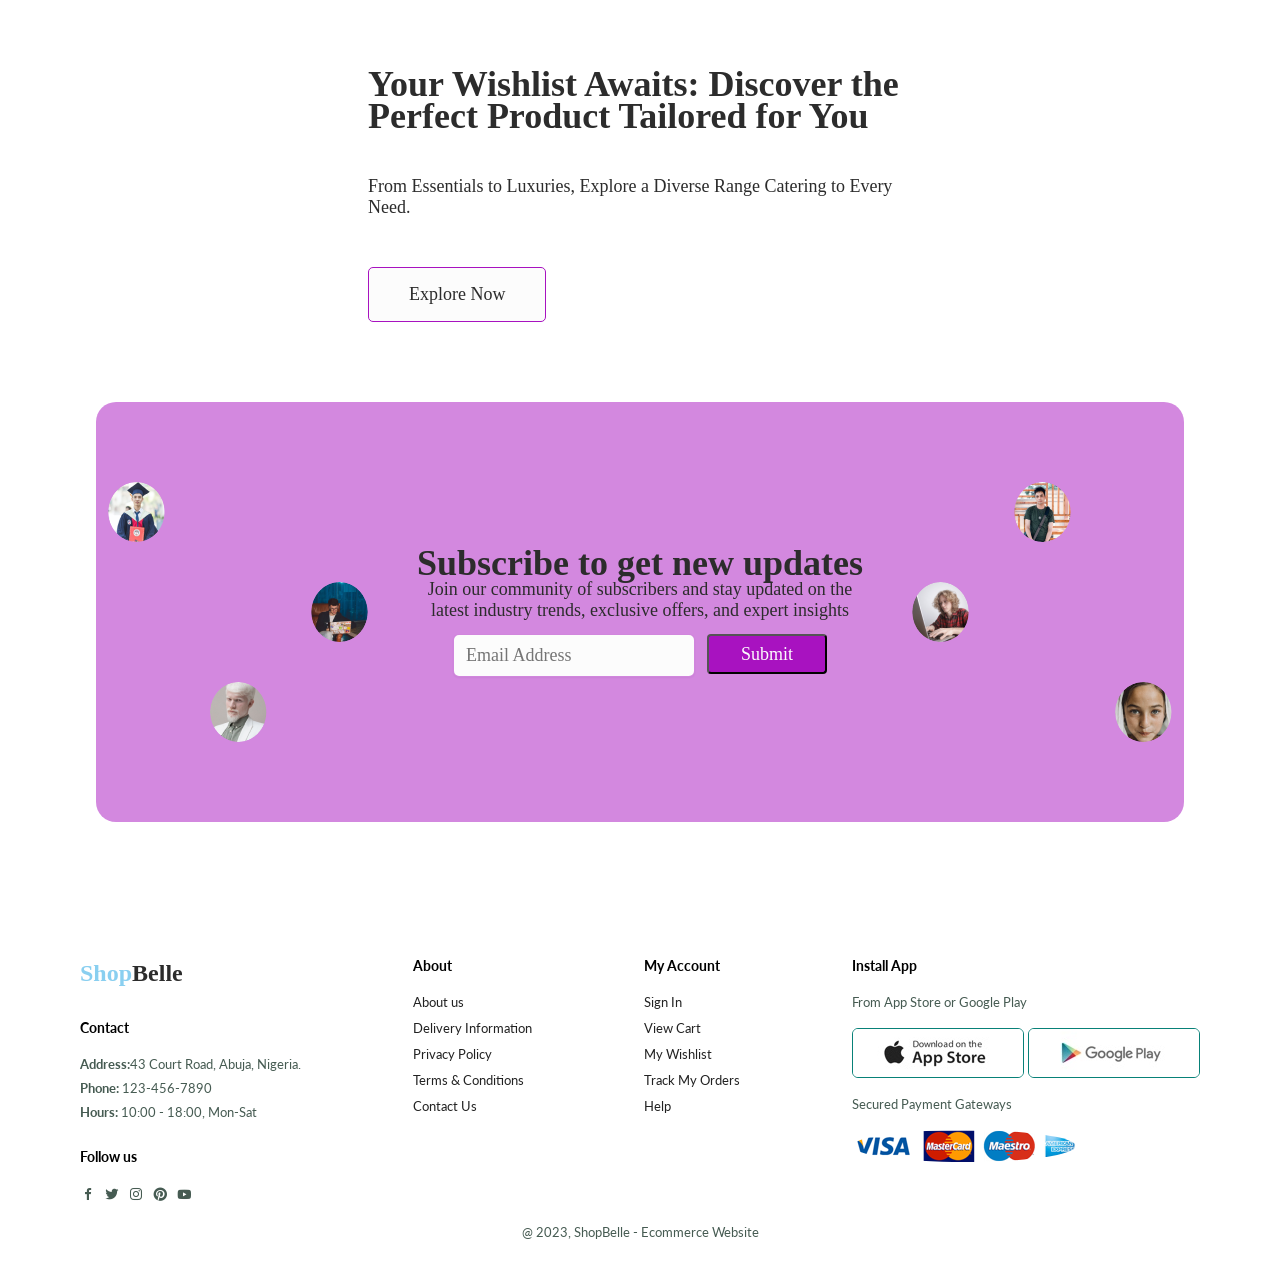
==== commit abb5baec: "edited landing page" ====
--- a/index.html
+++ b/index.html
@@ -51,14 +51,14 @@
 
       <!-- another section-->
 
-      <section id="deployment">
+      <!-- <section id="deployment">
           <h2>Deployed Site</h2>
         <p> Click below to navigate to the deployed project application.</p>
         <a href=""> 
           <button>View</button>
         </a> 
         </style>
-    </section>
+    </section> -->
 
       <section id="productshowcase">
         <h2>PRODUCT SHOWCASE</h2>    
--- a/index.css
+++ b/index.css
@@ -214,7 +214,7 @@
     background-image: url("image2/png-transparent-credit-card-discounting-shopping-shopping-bag-miscellaneous-france-fashion-model-removebg-preview.png");
     background-repeat: no-repeat;
   
-    background-color:rgb(180, 190, 201);
+    background-color: var(--blue);
     height: 50vh;
     width: 100%;
     background-position: top 0% right 0;
@@ -232,11 +232,11 @@
 }
 
 #productshowcase h1 {
-    color: #A812C0;
+    color: var(--blue);
 }
 
 #productshowcase button {
-    color:#A812C0;
+    color:var(--blue);
     border: 0;
     padding: 14px 80px 14px 65px;
     background-repeat: no-repeat;
@@ -271,7 +271,7 @@
 
 #aboutproject h2 {
     padding-bottom: 15px;
-    color: #A812C0;
+    color: var(--blue);
 }
 
 .parent {
@@ -300,7 +300,7 @@
     height: 40px;
     flex-shrink: 0;
     border-radius: 29px;
-    border: 0.5px solid #A812C0;
+    border: 0.5px solid var(--blue);
     margin-right: 136px;
     color: rgba(44, 44, 44, 0.50);
     font-family: Cambria;
@@ -345,7 +345,7 @@
     margin: -16px 0px;
 }
 .sectone-intro>.intro-hd>span{
-    color: var(--new-pry, #A812C0);
+    color: var(--blue);
 }
 .sectone-intro>p{
     width: 560px;
@@ -360,7 +360,7 @@
 .sectone-intro>a{
     padding: 18px 38px;
     border-radius: 8px;
-    background: var(--new-pry, #A812C0);
+    background: var(--blue);
     text-decoration: none;
     color: #FCFCFC;
     font-family: Cambria;
@@ -445,7 +445,7 @@
     margin-bottom: 20px;
 }
 .three-holder>.three-hd>span{
-    color: var(--new-pry, #A812C0);
+    color: var(--blue);
 }
 .three-first-row{
     display: flex;
@@ -463,7 +463,7 @@
     align-items: center;
     gap: 10px;
     border-radius: 7px;
-    background: var(--new-pry, #A812C0);
+    background: rgba(142, 135, 167, 0.726);
 }
 .assure{
     width: 153px;
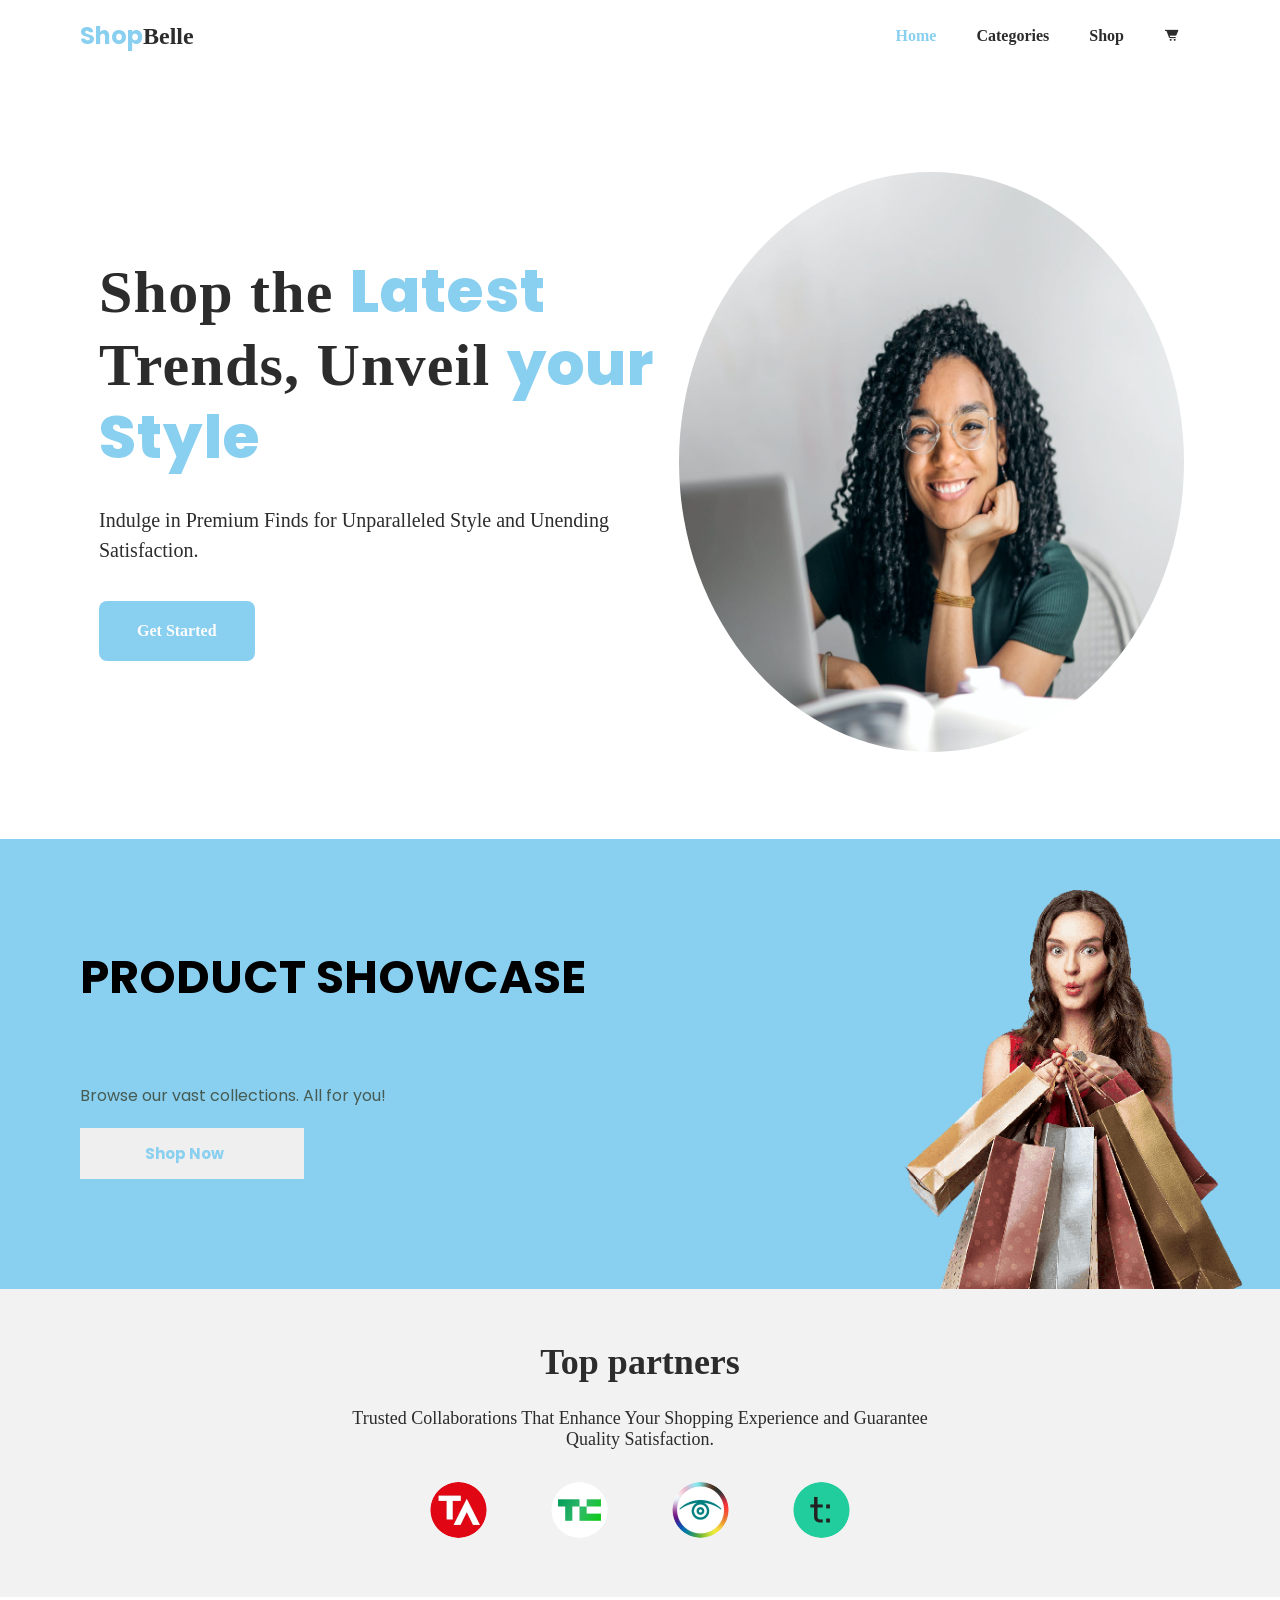
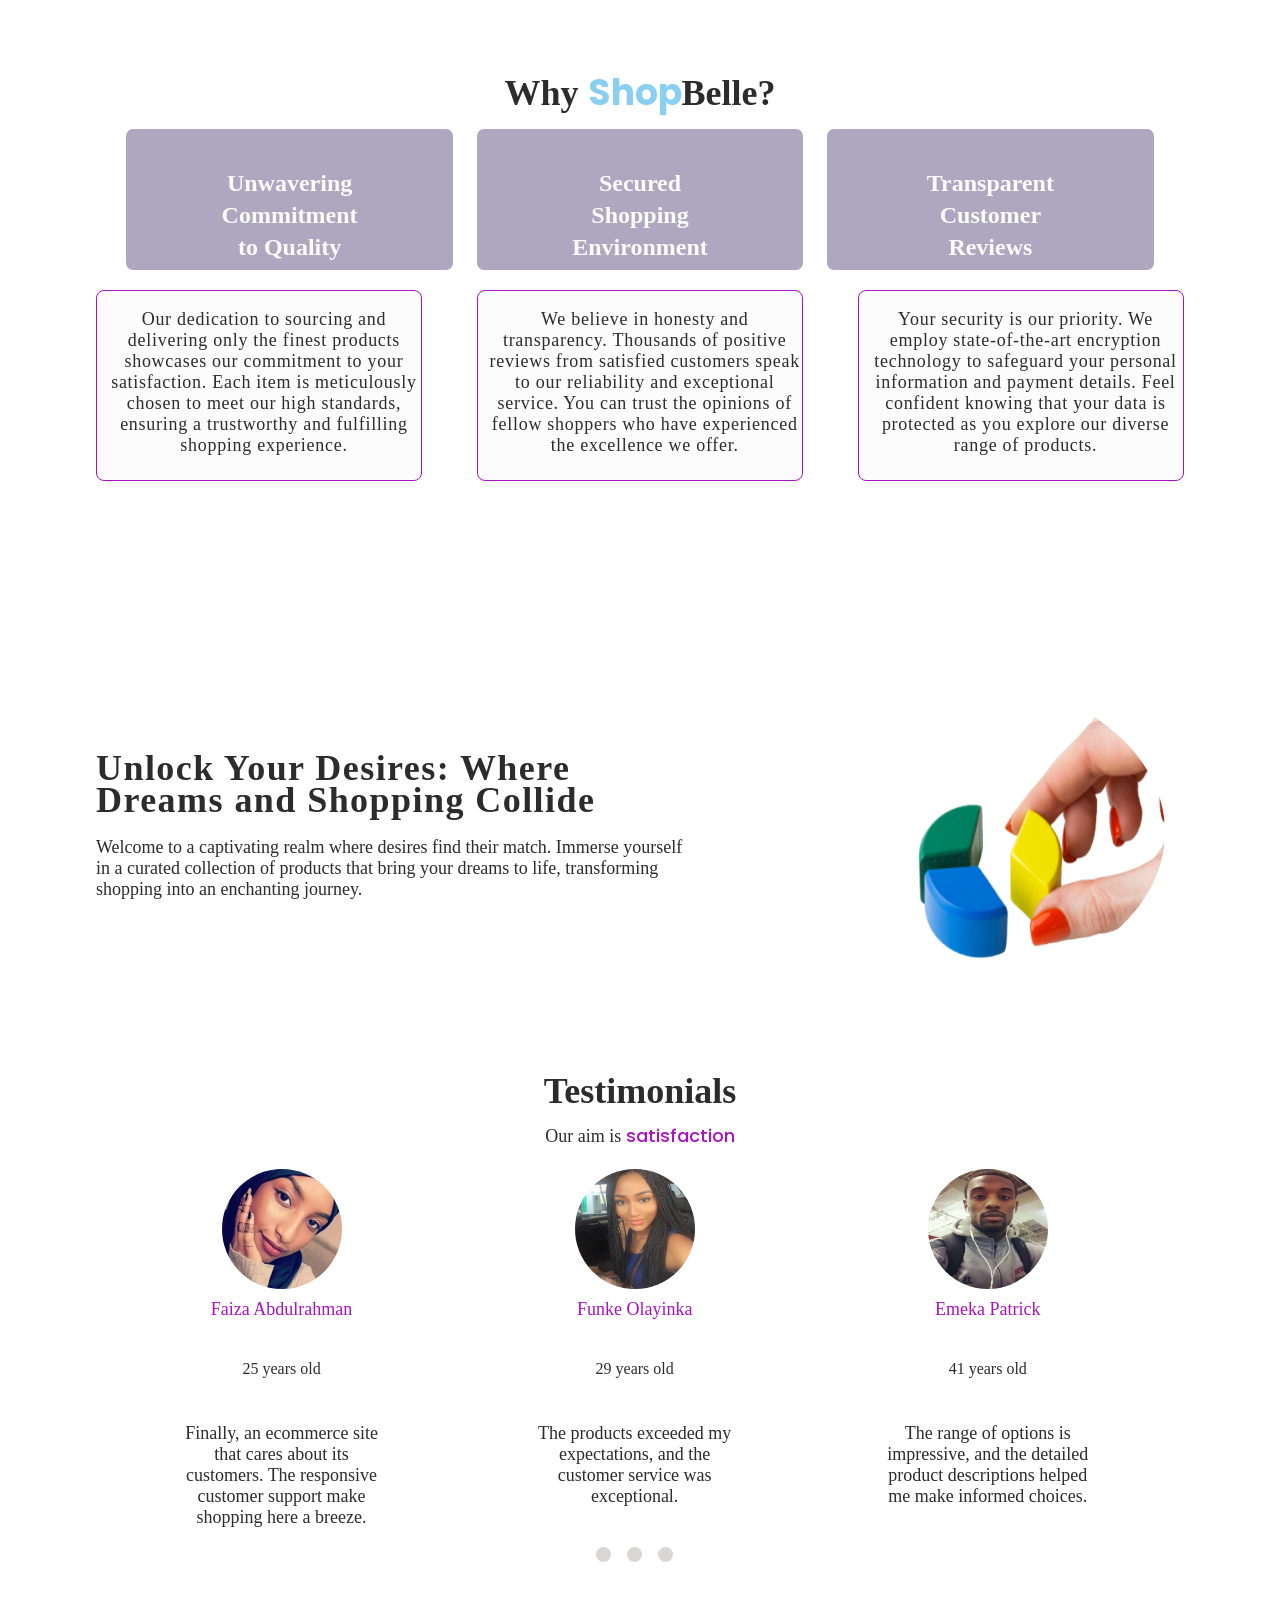
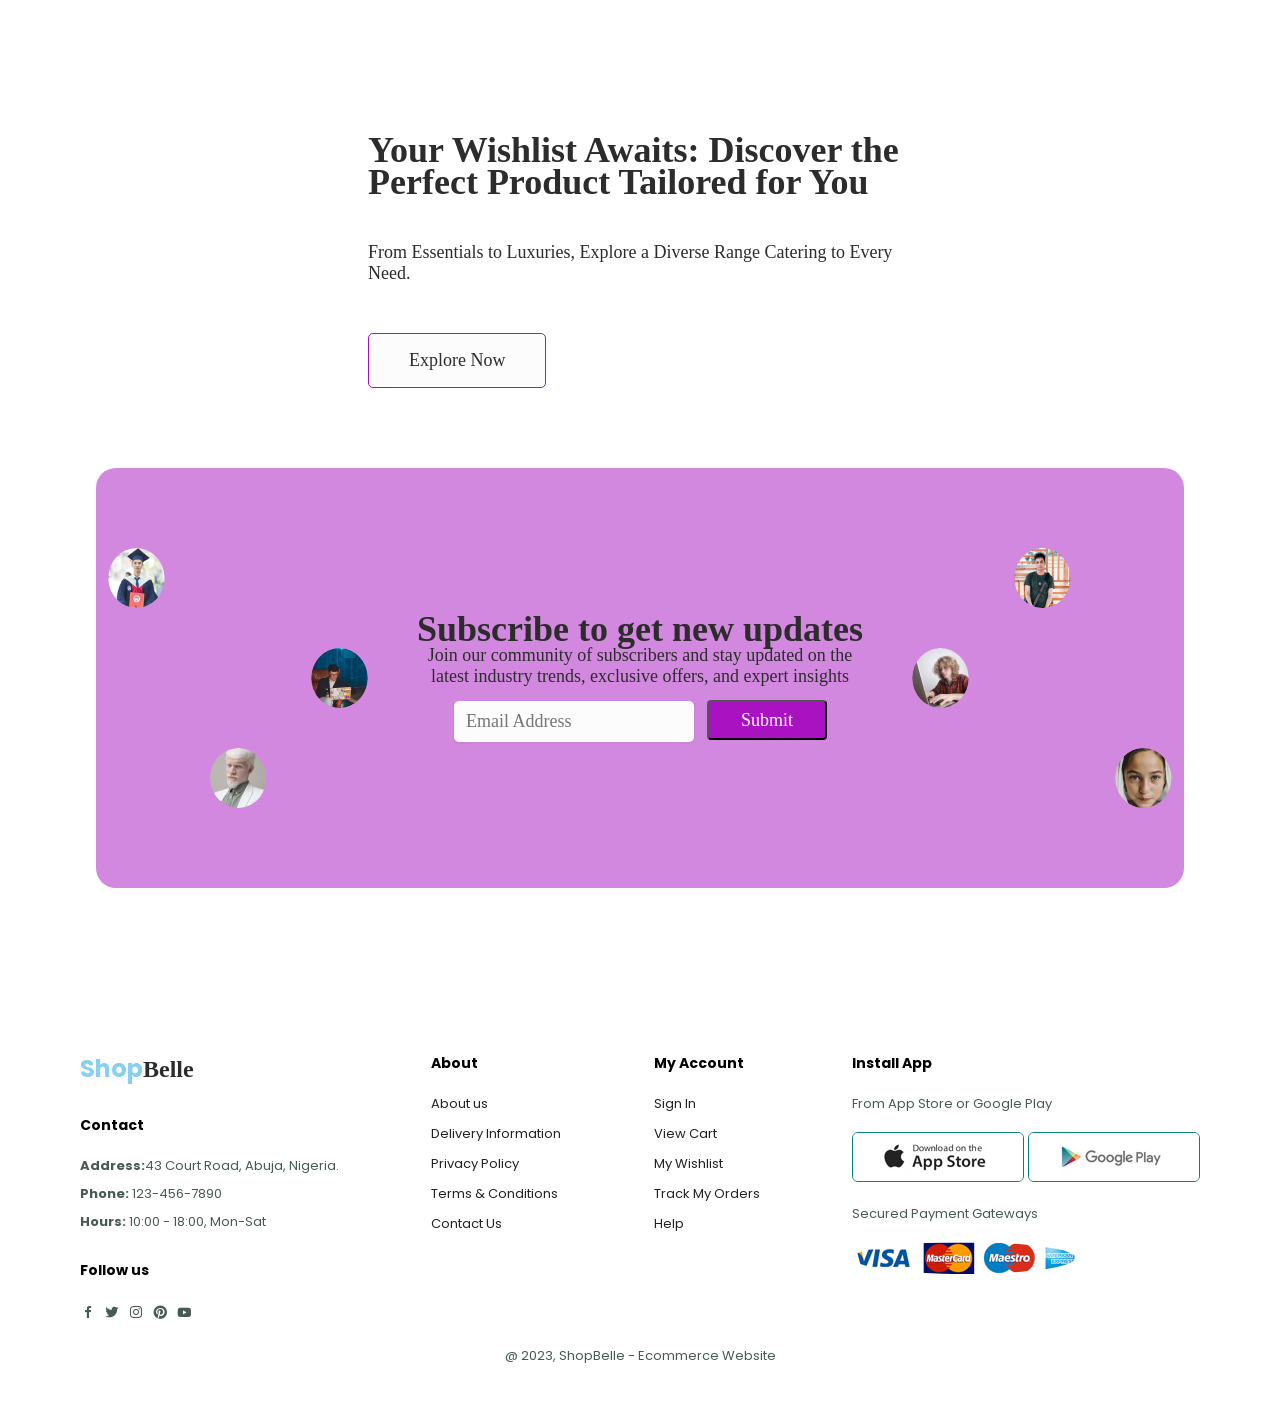
==== commit 6df70379: "edited categories, new arrival pages" ====
--- a/index.html
+++ b/index.html
@@ -21,9 +21,8 @@
           <ul id="navbar">
               <li><a class="active" href="landing-page.html"> Home</a></li>
               <li><a href="categories.html"> Categories</a></li>
-              <li><a href="newarrivals.html"> New Arrivals</a></li>
-              <li><a href="howitworks.html"> How It Works</a></li>
-              <li><a href="cart.html"><i class='bx bxs-cart-alt'></i></a></li>
+              <li><a href="newarrivals.html"> Shop</a></li>
+              <li><a href="products.html"><i class='bx bxs-cart-alt'></i></a></li>
           </ul>
       </div>
   </section>
--- a/index.css
+++ b/index.css
@@ -14,7 +14,7 @@
     margin: 0;
     padding: 0;
     box-sizing: border-box;
-    font-family: 'Lato', sans-serif;
+    font-family: 'Poppins', sans-serif;
 }
 
 h1{
@@ -97,7 +97,6 @@
     display: flex;
     flex-basis: 38%;
     color:var(--blue);
-    font-family: Campton;
     font-size: 24px;
     font-style: normal;
     font-weight: 700;
@@ -151,7 +150,7 @@
     align-items: center;
     text-decoration: none;
     flex-basis: 18%;
-    color: var(--semi-black)
+    color: var(--semi-black);
     font-family: Cambria;
     font-size: 14px;
     font-style: normal;
